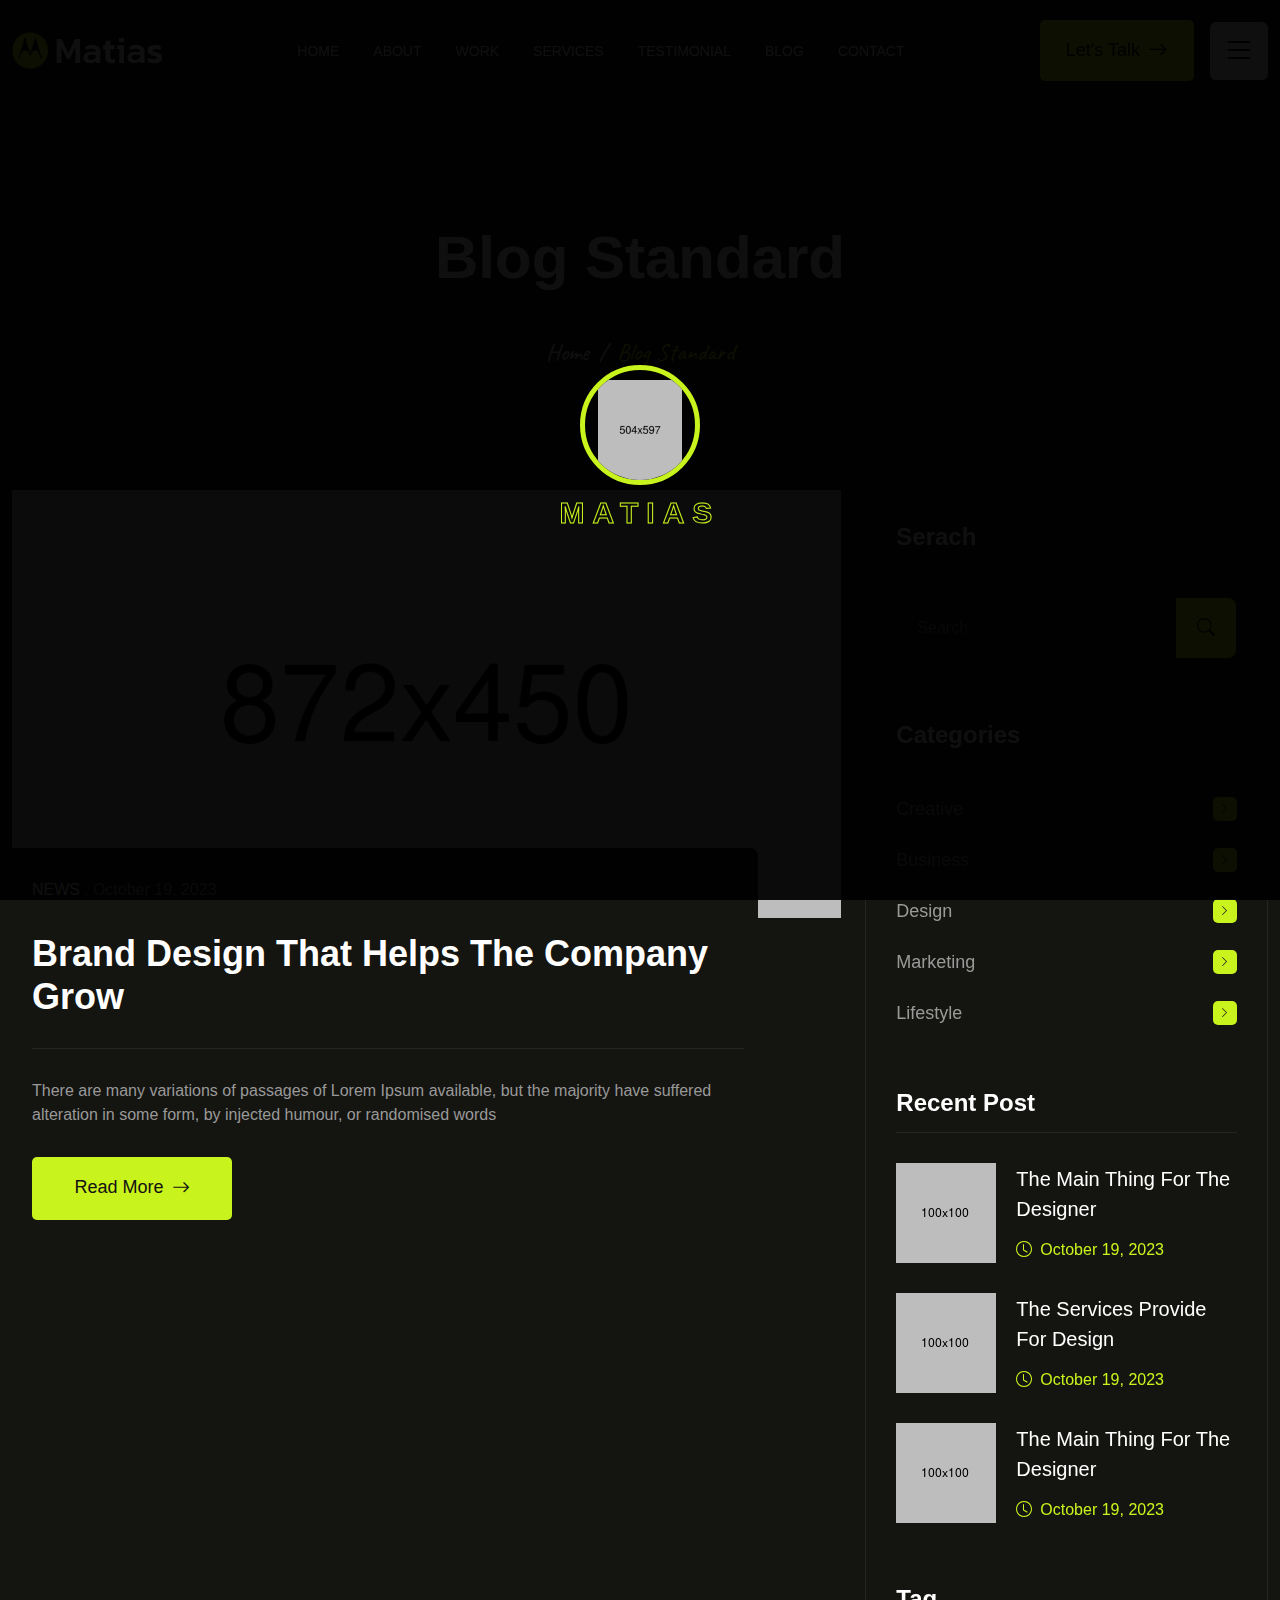
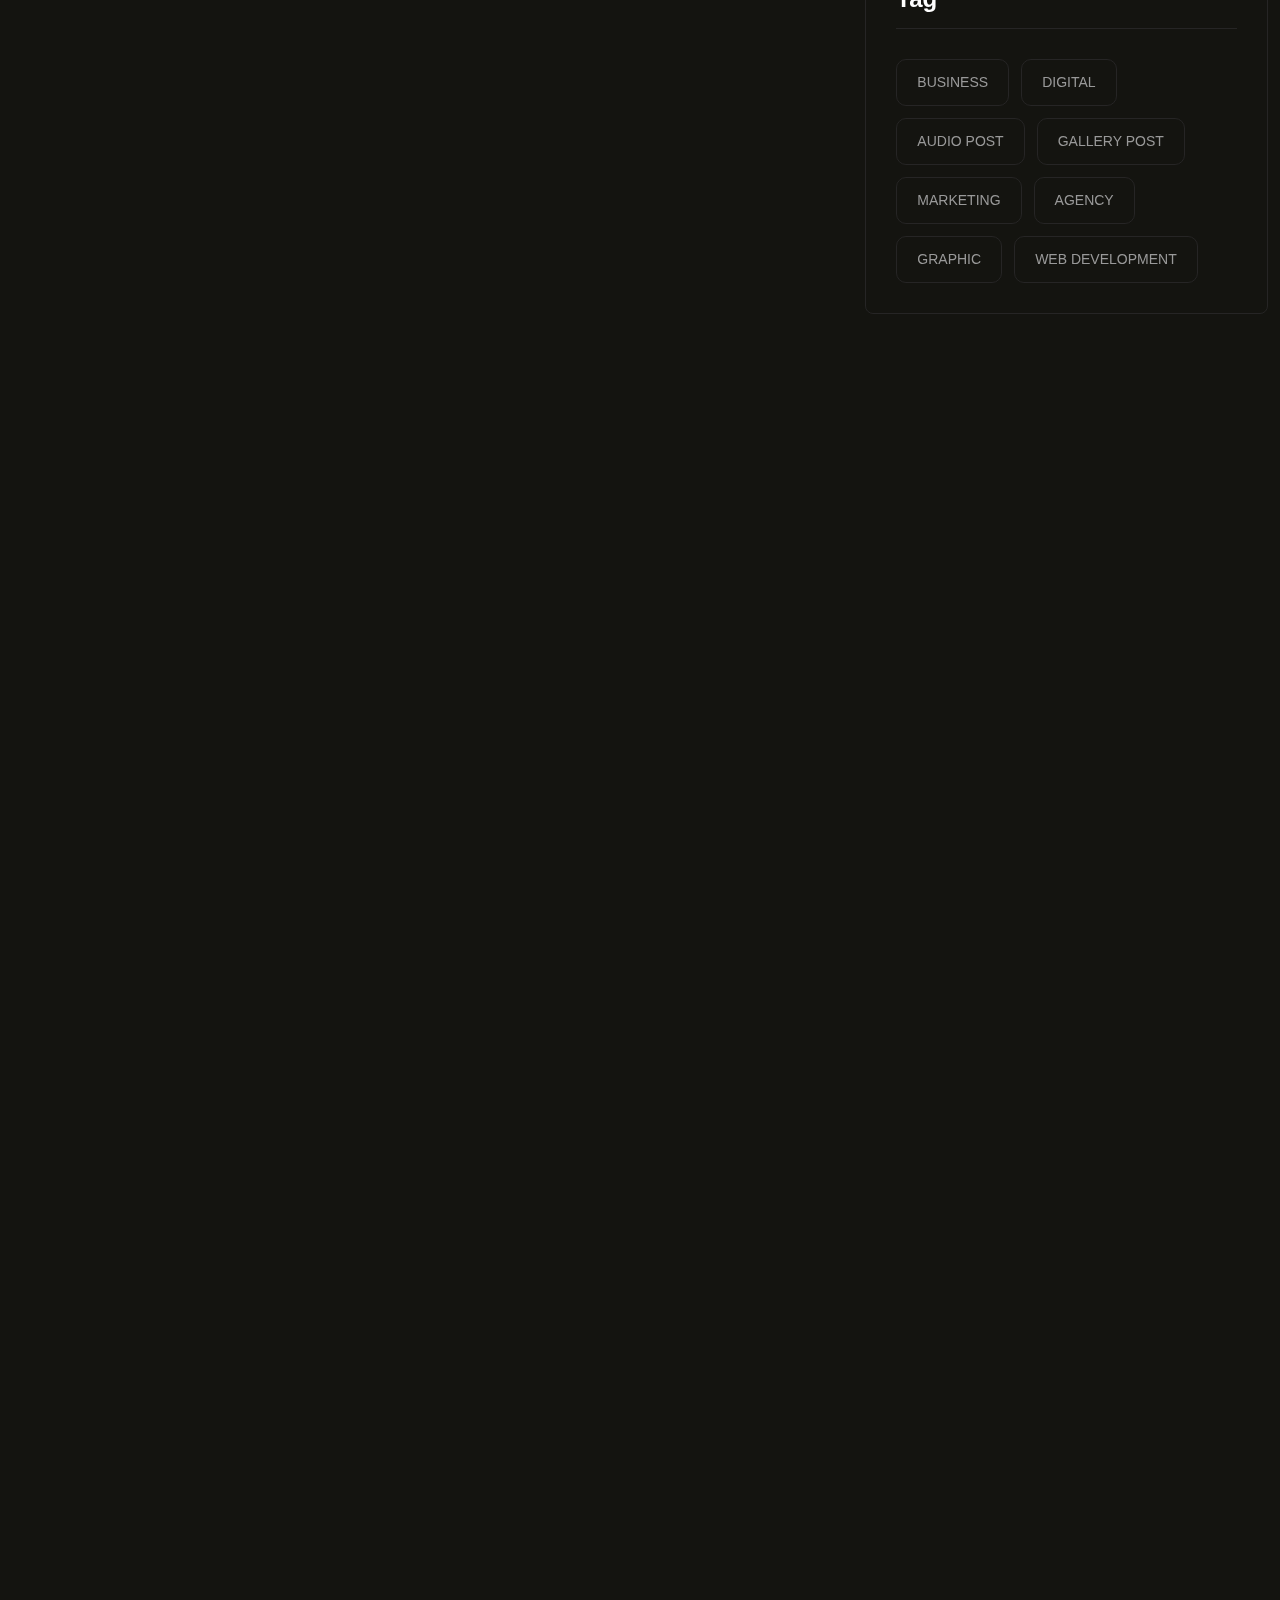
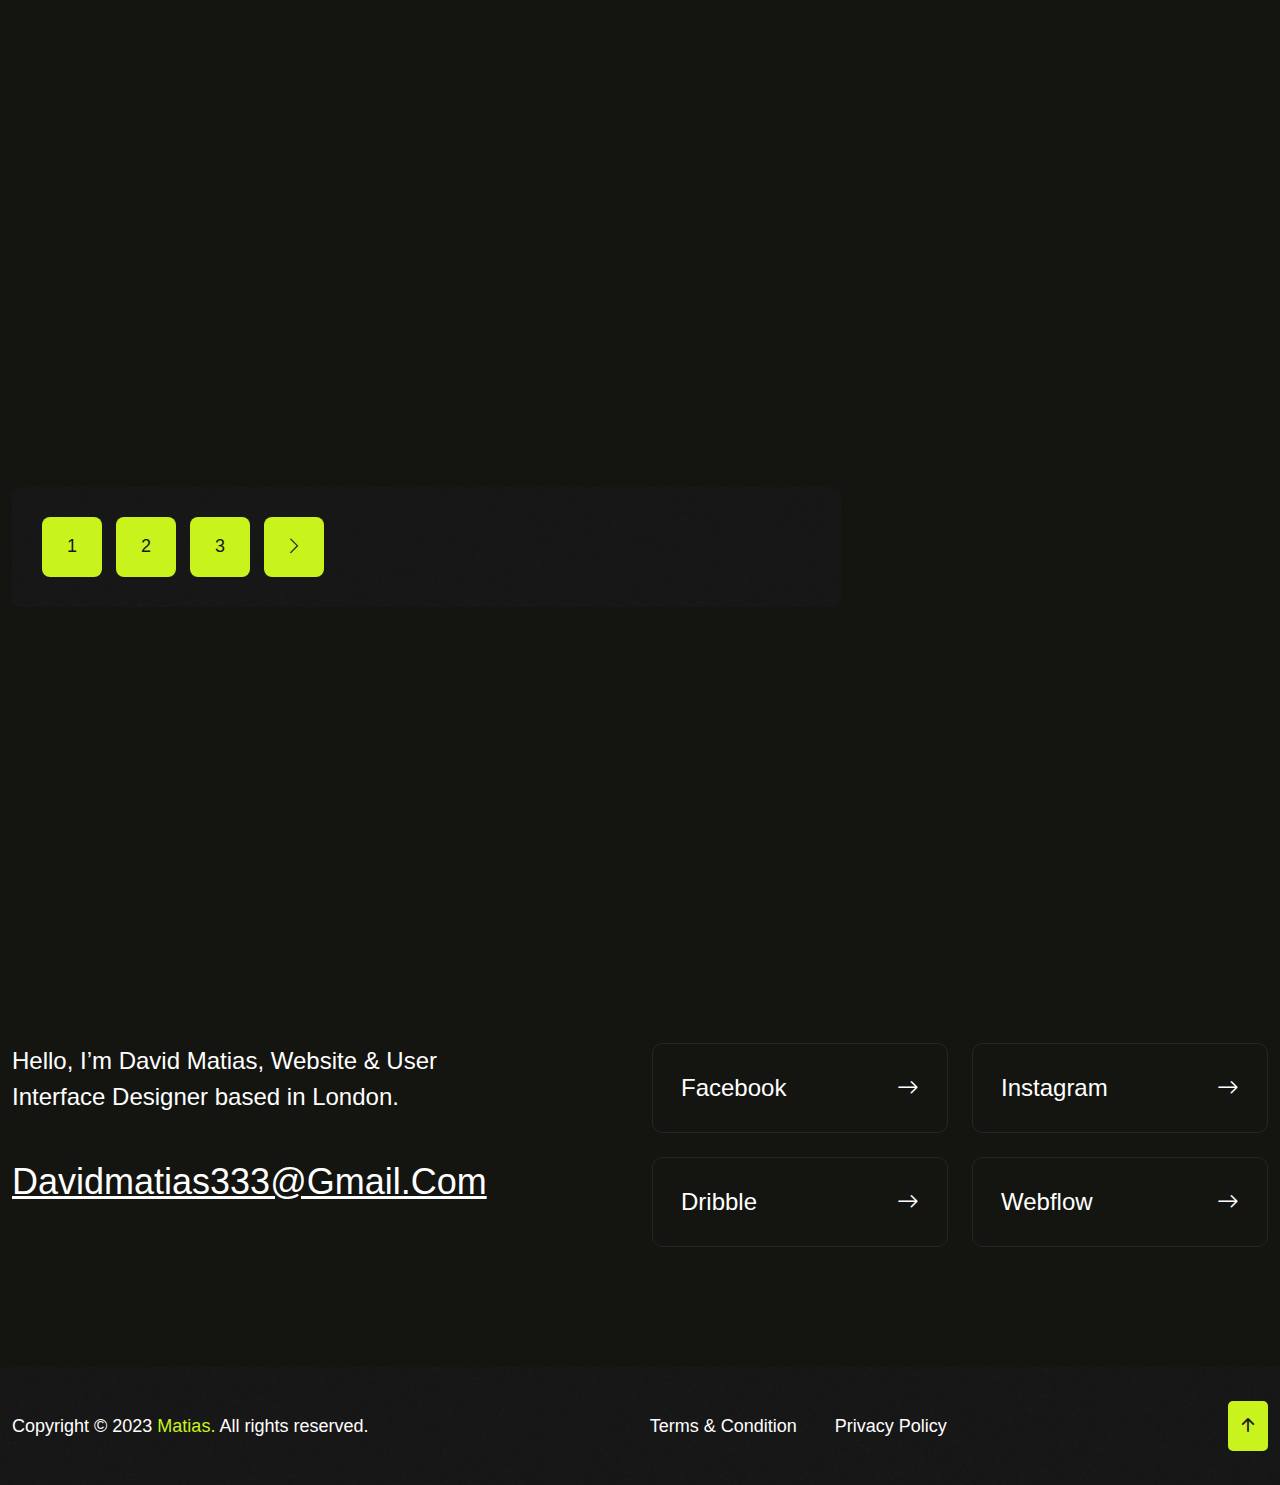
==== blog.html @ a2bfdb63 "2" ====
<!DOCTYPE html>
<html lang="en">
<head>
   <!--<< Required meta tags >>-->
   <meta charset="UTF-8">
   <meta http-equiv="X-UA-Compatible" content="IE=edge">
   <meta name="viewport" content="width=device-width, initial-scale=1.0">
   <!--<< Title >>-->
   <title>Matias - Personal Portfolio Template</title>
   <!--<< Favcion >>-->
   <link rel="shortcut icon" href="assets/img/logo/favicon.png">
   <!--<< Bootstrap min.css >>-->
   <link rel="stylesheet" href="assets/css/bootstrap.min.css">
   <!--<< Aos animation css >>-->
   <link rel="stylesheet" href="assets/css/aos.css">
   <!--<< Main.css >>-->
   <link rel="stylesheet" href="assets/css/main.css">
</head>
<body>

<!--<< Preloader >>-->
<div class="preloader__matias">
   <div class="box text-center">
      <div class="matias mb-10">
         <img src="assets/img/banner/banner-man.png" alt="img">
      </div>
      <span class="fz-30 mati fw-600 text-uppercase">
         Matias
      </span>
   </div>
</div>
<!--<< Preloader >>--> 





<!--<< banner >>-->
<section class="breadcrumnd__section">
   <!--<< Header v-1 >>-->
   <header class="header-section">
      <div class="container">
         <div class="header-wrapper">
            <div class="main__logo">
               <a href="index.html" class="logo">
                  <img src="assets/img/logo/logo.png" alt="logo">
               </a>
            </div>
                        <ul class="main-menu">
               <li>
                  <a href="index.html">
                     Home
                  </a>
               </li>
               <li>
                  <a href="index.html#about">
                     About
                  </a>
               </li>
               <li>
                  <a href="index.html#prot">
                     Work
                  </a>
               </li>
               <li>
                  <a href="index.html#services">
                     Services
                  </a>
                  <ul class="sub-menu">
                     <li>
                        <a href="service.html">
                           Service
                        </a>
                     </li>
                     <li>
                        <a href="service-details.html">
                           Service Details
                        </a>
                     </li>
                  </ul>
               </li>
               <li>
                  <a href="index.html#testi">
                     Testimonial
                  </a>
               </li>
               <li>
                  <a href="javascript:void(0)">
                     Blog 
                  </a>
                  <ul class="sub-menu">
                     <li class="subtwohober">
                        <a href="blog.html">Blog</a>
                     </li>
                     <li><a href="blog-details.html">Blog Details</a></li>
                  </ul>
               </li>
               <li>
                  <a href="contact.html">
                     Contact
                  </a>
               </li>
            </ul>
            <div class="menu__components d-flex align-items-center">
               <a href="contact.html" class="d-flex fw-500 cmn--btn align-items-center gap-2">
                  <span class="get__text">
                     Let's Talk
                  </span>
                  <span>
                     <i class="bi bi-arrow-right fz-20"></i>                       
                  </span>
               </a>
               <div class="header-bar d-lg-none">
                  <span></span>
                  <span></span>
                  <span></span>
               </div>
               <div class="remove__click">
                  <i class="bi bi-list"></i>
               </div>
            </div>
         </div>
      </div>
   </header>
   <!--<< Header v-1 >>-->
   <div class="container pt-120 pb-120">
      <div class="row g-4 justify-content-center">
         <div class="col-lg-8">
            <div class="breadcrumnd__wrap text-center">
               <h1>
                  Blog Standard
               </h1>
               <ul class="breakcrumnd__cont justify-content-center">
                  <li>
                     <a href="index-2.html">
                        Home 
                     </a>
                  </li>
                  <li class="white">
                     /  
                  </li>
                  <li class="base">
                     Blog Standard
                  </li>
               </ul>
            </div>
         </div>
      </div>
   </div>
</section>
<!--<< banner >>-->

<!--<< blog >>-->
<section class="blog__bsection pb-120">
   <div class="container">
      <div class="row g-4">
         <div class="col-lg-8">
            <div class="blog__bleft__wrapper">
               <div class="blog__bitem mb__cus50" data-aos="fade-up" data-aos-duration="1000">
                  <a href="blog-details.html" class="thumb">
                     <img src="assets/img/blog/bblog1.png" alt="img">
                  </a>
                  <div class="content">
                     <span class="bdate d-flex align-items-center gap-1 ptext fz-16">
                        <span class="text-uppercase text-white">
                           NEWS
                        </span>
                        .  October 19, 2023
                     </span>
                    <h3>
                        <a href="blog-details.html">
                           Brand design that helps the company grow
                        </a>
                     </h3>
                     <p class="fz-16 ptext">
                        There are many variations of passages of Lorem Ipsum available, but the majority have suffered alteration in some form, by injected humour, or randomised words 
                     </p>
                     <a href="blog-details.html" class="d-flex justify-content-center fw-500 cmn--btn align-items-center gap-2">
                        <span class="get__text">
                           Read More
                        </span>
                        <span>
                           <i class="bi bi-arrow-right"></i>             
                        </span>
                     </a>
                  </div>
               </div>
               <div class="blog__bitem mb__cus50" data-aos="fade-up" data-aos-duration="1000">
                  <a href="blog-details.html" class="thumb">
                     <img src="assets/img/blog/bblog2.png" alt="img">
                  </a>
                  <div class="content">
                     <span class="bdate d-flex align-items-center gap-1 ptext fz-16">
                        <span class="text-uppercase text-white">
                           NEWS
                        </span>
                        .  October 19, 2023
                     </span>
                     <h3>
                        <a href="blog-details.html">
                           Fresh design ideas & inspiration for 2023
                        </a>
                     </h3>
                     <p class="fz-16 ptext">
                        There are many variations of passages of Lorem Ipsum available, but the majority have suffered alteration in some form, by injected humour, or randomised words 
                     </p>
                     <a href="blog-details.html" class="d-flex justify-content-center fw-500 cmn--btn align-items-center gap-2">
                        <span class="get__text">
                           Read More
                        </span>
                        <span>
                           <i class="bi bi-arrow-right"></i>             
                        </span>
                     </a>
                  </div>
               </div>
               <div class="blog__bitem mb__cus50" data-aos="fade-up" data-aos-duration="1000">
                  <a href="blog-details.html" class="thumb">
                     <img src="assets/img/blog/bblog3.png" alt="img">
                  </a>
                  <div class="content">
                     <span class="bdate d-flex align-items-center gap-1 ptext fz-16">
                        <span class="text-uppercase text-white">
                           NEWS
                        </span>
                        .  October 19, 2023
                     </span>
                    <h3>
                        <a href="blog-details.html">
                           Features of creating a company identity
                        </a>
                     </h3>
                     <p class="fz-16 ptext">
                        There are many variations of passages of Lorem Ipsum available, but the majority have suffered alteration in some form, by injected humour, or randomised words 
                     </p>
                     <a href="blog-details.html" class="d-flex justify-content-center fw-500 cmn--btn align-items-center gap-2">
                        <span class="get__text">
                           Read More
                        </span>
                        <span>
                           <i class="bi bi-arrow-right"></i>             
                        </span>
                     </a>
                  </div>
               </div>
               <div class="blog__bitem mb__cus50" data-aos="fade-up" data-aos-duration="1000">
                  <a href="blog-details.html" class="thumb">
                     <img src="assets/img/blog/bblog4.png" alt="img">
                  </a>
                  <div class="content">
                     <span class="bdate d-flex align-items-center gap-1 ptext fz-16">
                        <span class="text-uppercase text-white">
                           NEWS
                        </span>
                        .  October 19, 2023
                     </span>
                    <h3>
                        <a href="blog-details.html">
                           Brand design that helps the company grow
                        </a>
                     </h3>
                     <p class="fz-16 ptext">
                        There are many variations of passages of Lorem Ipsum available, but the majority have suffered alteration in some form, by injected humour, or randomised words 
                     </p>
                     <a href="blog-details.html" class="d-flex justify-content-center fw-500 cmn--btn align-items-center gap-2">
                        <span class="get__text">
                           Read More
                        </span>
                        <span>
                           <i class="bi bi-arrow-right"></i>             
                        </span>
                     </a>
                  </div>
               </div>
               <div class="pagination__box cmn__bg">
                  <ul class="pagi">
                     <li>
                        <a href="#0">
                           1
                        </a>
                     </li>
                     <li>
                        <a href="#0">
                           2
                        </a>
                     </li>
                     <li>
                        <a href="#0">
                           3
                        </a>
                     </li>
                     <li>
                        <a href="#0">
                           <i class="bi bi-chevron-right"></i>
                        </a>
                     </li>
                  </ul>
               </div>
            </div>
         </div>
         <div class="col-lg-4">
           <div class="blog__bright__bar">
               <div class="scope__item mb__cus60">
                  <h4 class="scope__title">
                     Serach
                  </h4>
                  <form action="#0" class="d-flex align-content-center justify-content-between">
                     <input type="text" placeholder="Search">
                     <button type="submit">
                        <i class="bi bi-search"></i>
                     </button>
                  </form>
               </div>
               <div class="scope__item mb__cus60 position-relative">
                  <h4 class="scope__title">
                     Categories
                  </h4>
                  <ul class="category">
                     <li>
                        <a href="#0" class="d-flex align-items-center justify-content-between">
                           <span class="fz-18 ptext">
                              Creative
                           </span>
                           <span class="arrow">
                              <i class="bi bi-chevron-right"></i>
                           </span>
                        </a>
                     </li>
                     <li>
                        <a href="#0" class="d-flex align-items-center justify-content-between">
                           <span class="fz-18 ptext">
                              Business
                           </span>
                           <span class="arrow">
                              <i class="bi bi-chevron-right"></i>
                           </span>
                        </a>
                     </li>
                     <li>
                        <a href="#0" class="d-flex align-items-center justify-content-between">
                           <span class="fz-18 ptext">
                              Design
                           </span>
                           <span class="arrow">
                              <i class="bi bi-chevron-right"></i>
                           </span>
                        </a>
                     </li>
                     <li>
                        <a href="#0" class="d-flex align-items-center justify-content-between">
                           <span class="fz-18 ptext">
                              Marketing
                           </span>
                           <span class="arrow">
                              <i class="bi bi-chevron-right"></i>
                           </span>
                        </a>
                     </li>
                     <li>
                        <a href="#0" class="d-flex align-items-center justify-content-between">
                           <span class="fz-18 ptext">
                              Lifestyle
                           </span>
                           <span class="arrow">
                              <i class="bi bi-chevron-right"></i>
                           </span>
                        </a>
                     </li>
                  </ul>
               </div>
               <div class="scope__item mb__cus60">
                  <h4 class="scope__title">
                     Recent Post
                  </h4>
                  <ul class="recent__post">
                     <li>
                        <a href="blog-details.html" class="recent__innter">
                           <img src="assets/img/blog/bsmall1.png" alt="img">
                           <div class="cont__box">
                              <span class="retitle">
                                 The Main Thing For The 
                                 Designer 
                              </span>
                              <span class="base fz-16 d-flex align-items-center gap-2">
                                 <i class="bi bi-clock"></i>
                                 October 19, 2023
                              </span>
                           </div>
                        </a>
                     </li>
                     <li>
                        <a href="blog-details.html" class="recent__innter">
                           <img src="assets/img/blog/bsmall2.png" alt="img">
                           <div class="cont__box">
                              <span class="retitle">
                                 The services provide for 
                                 design 
                              </span>
                              <span class="base fz-16 d-flex align-items-center gap-2">
                                 <i class="bi bi-clock"></i>
                                 October 19, 2023
                              </span>
                           </div>
                        </a>
                     </li>
                     <li>
                        <a href="blog-details.html" class="recent__innter">
                           <img src="assets/img/blog/bsmall3.png" alt="img">
                           <div class="cont__box">
                              <span class="retitle">
                                 The Main Thing For The 
                                 Designer 
                              </span>
                              <span class="base fz-16 d-flex align-items-center gap-2">
                                 <i class="bi bi-clock"></i>
                                 October 19, 2023
                              </span>
                           </div>
                        </a>
                     </li>
                  </ul>
               </div>
               <div class="scope__item">
                  <h4 class="scope__title">
                     Tag
                  </h4>
                  <ul class="tags">
                     <li>
                        <a href="#0">
                           Business
                        </a>
                     </li>
                     <li>
                        <a href="#0">
                           Digital
                        </a>
                     </li>
                     <li>
                        <a href="#0">
                           Audio Post
                        </a>
                     </li>
                     <li>
                        <a href="#0">
                           Gallery Post
                        </a>
                     </li>
                     <li>
                        <a href="#0">
                           Marketing
                        </a>
                     </li>
                     <li>
                        <a href="#0">
                           Agency
                        </a>
                     </li>
                     <li>
                        <a href="#0">
                           Graphic
                        </a>
                     </li>
                     <li>
                        <a href="#0">
                           Web Development
                        </a>
                     </li>
                  </ul>
               </div>
           </div>
         </div>
      </div>
   </div>
</section>
<!--<< blog >>-->

<!--<< Footer >>-->
<footer class="footer__section">
   <div class="container">
      <div class="footer__top pt-120 pb-120">
         <div class="fl" data-aos="fade-up" data-aos-duration="1000">
            Get In Touch
         </div>
         <div class="row g-4">
            <div class="col-lg-6">
               <div class="get__content">
                  <p>
                     Hello, I’m David Matias, Website & User Interface 
                     Designer based in London.
                  </p>
                  <a href="#0">davidmatias333@gmail.com</a>
               </div>
            </div>
            <div class="col-lg-6">
               <div class="get__rightcontetn">
                  <div class="row g-4">
                     <div class="col-lg-6 col-md-6 col-sm-6">
                        <a href="#0" class="social__footer">
                           Facebook
                           <i class="bi bi-arrow-right"></i>
                        </a>
                     </div>
                     <div class="col-lg-6 col-md-6 col-sm-6">
                        <a href="#0" class="social__footer">
                           Instagram
                           <i class="bi bi-arrow-right"></i>
                        </a>
                     </div>
                     <div class="col-lg-6 col-md-6 col-sm-6">
                        <a href="#0" class="social__footer">
                           Dribble
                           <i class="bi bi-arrow-right"></i>
                        </a>
                     </div>
                     <div class="col-lg-6 col-md-6 col-sm-6">
                        <a href="#0" class="social__footer">
                           Webflow
                           <i class="bi bi-arrow-right"></i>
                        </a>
                     </div>
                  </div>
               </div>
            </div>
         </div>
      </div>
   </div>
   <div class="footer__bottom cmn__bg">
      <div class="container">
         <div class="copyright">
            <p class="white"> Copyright © 2023 <a href="index-2.html" class="base">Matias.</a> All rights reserved.</p>
            <ul class="terms">
               <li>
                  <a href="#0">
                     Terms & Condition
                  </a>
               </li>
               <li>
                  <a href="#0">
                     Privacy Policy
                  </a>
               </li>
            </ul>
            <a href="#about" class="toparrow">
               <i class="bi bi-arrow-up-short"></i>
            </a>
         </div>
      </div>
   </div>
</footer>
<!--<< Footer >>-->

<!--<<  sub side bar custom >>-->
<div class="subside__barmenu sub__contact">
   <div class="remove__click d-flex justify-content-center align-items-center">
      <i class="bi bi-x-lg"></i>
   </div>
   <div class="sub__contact__wrapper d-grid">
      <a href="index-2.html" class="side-logo">
         <img src="assets/img/logo/logo.png" alt="img">
      </a>
      <p>
         Neque porro quisquam est, qui dolorem ipsum quia dolor sit consectetur, aliquam quaerats voluptatem. Ut enim ad minima veniam, exercitationem laboriosam, nisi ut aliquid ex ea autem velit esse quam nihil
      </p>
      <div class="sub__contact-left d-grid">
         <div class="sub__contac-item">
            <div class="content">
               <span class="address d-block">
                  address
               </span>
               <span class="textp">
                  Victoria Street London,
               </span>
            </div>
         </div>
         <div class="sub__contac-item">
            <div class="content">
               <span class="address d-block">
                  email
               </span>
               <a href="javascript:void(0)" class="textp">
                  matias999@.com
               </a>
            </div>
         </div>
         <div class="sub__contac-item">
            <div class="content">
               <span class="address d-block">
                  call now
               </span>
               <a href="jasacript:void(0)" class="textp">
                  +98 4758 2154 021
               </a>
            </div>
         </div>
      </div>
      <div class="sub__contact-right mb-80 position-relative">
         <ul class="social d-flex gap-3">
            <li>
               <a href="javascript:void(0)">
                  <i class="bi bi-facebook"></i>
               </a>
            </li>
            <li>
               <a href="javascript:void(0)">
                  <i class="bi bi-twitter"></i>
               </a>
            </li>
            <li>
               <a href="javascript:void(0)">
                  <i class="bi bi-linkedin"></i>
               </a>
            </li>
            <li>
               <a href="javascript:void(0)">
                  <i class="bi bi-youtube"></i>
               </a>
            </li>
         </ul>
      </div>
      <a href="blog-details.html" class="d-flex justify-content-center fw-500 cmn--btn align-items-center gap-2">
         <span>
            <i class="bi bi-chevron-right"></i>             
         </span>
         <span class="get__text">
            Let's Talk
         </span>
      </a>
   </div>
</div>
<!--<<  sub side bar custom >>-->

   <!--<< Scroll To Top >>-->
   <div class="progress-wrap">
      <svg
         class="progress-circle svg-content"
         width="100%"
         height="100%"
         viewBox="-1 -1 102 102"
      >
         <path fill="#c9f31d" d="M50,1 a49,49 0 0,1 0,98 a49,49 0 0,1 0,-98"/>
      </svg>
      <i class="bi bi-arrow-90deg-up title topping"></i>
   </div>
   <!--<< Scroll To Top >>-->

   <!--<< Jquery Latest >>-->
   <script src="assets/js/jquery-3.7.0.min.js"></script>
   <!--<< Viewport Js >>-->
   <script src="assets/js/viewport.jquery.js"></script>
   <!--<< Bootstrap Js >>-->
   <script src="assets/js/bootstrap.min.js"></script>
   <!--<< Aos animation Js >>-->
   <script src="assets/js/aos.js"></script>
   <!--<< Nice Select Js >>-->
   <script src="assets/js/jquery.nice-select.min.js"></script>
   <!--<< Swiper Slide Js >>-->
   <script src="assets/js/swiper-bundle.min.js"></script>
   <!--<< Swiper Bundle Js >>-->
   <script src="assets/js/jquery.magnific-popup.min.js"></script>
   <!--<< magnific popup Js >>-->
   <script src="assets/js/odometer.min.js"></script>
   <!--<< Odometer js Js >>-->
   <script src="assets/js/wow.min.js"></script>
   <!--<< Wow Animation js >>-->
   <script src="assets/js/main.js"></script>
   <!--<< Main.js >>-->
</body>
</html>
---- assets/css/main.css ----
@import url("https://fonts.googleapis.com/css2?family=Caveat:wght@500;600;700&amp;family=Kanit:wght@400;500;600;700&amp;display=swap"); /*============================================ 
	# Template Name: matias
	# Version: 1.0
	# Date: 29/10/2023
	# Author: matias
	# Author URI: https://themeforest.net/user/theme_ocean
	# Description: Matias - Personal Portfolio Templates
============================================*/
/*======== Scss Compiles =========
# mixin
# variables
# Typography
# button 
# animation
# banner
# blog
# header
# section
# footer
============================================*/
/*CSS Table Of Content Ends Here*/
@import "animate.css";
@import "magnific-popup.css";
@import "swiper-bundle.min.css";
@import "bootstrap-icons.min.css";
@import "nice-select.css";
@import "odometer.css";
:root {
  --body: #141410;
  --white: #ffffff;
  --title: #181818;
  --mtitle: #000D27;
  --pra: #999999;
  --subtitle: #121212;
  --base: #c9f31d;
  --hover: #c2ec1d9e;
  --bg1: #E9F0FF;
  --ftext: #818181;
  --footer: #181818;
  --cusborder: rgb(38, 37, 37);
  --border1: #414141;
  --ratting: #ffa311;
  --bgsection: #000D27;
  --success: #3FCA90;
  --danger: #ED5050;
  --boxes1: rgba(26, 77, 190, 0.05);
  --cborder: #D9D9D9;
}

body {
  color: var(--white);
  padding: 0;
  margin: 0;
  overflow-x: hidden;
  background-color: var(--body);
  font-family: "Kanit", sans-serif;
}

h2,
h3,
h4,
h5,
h6 {
  color: var(--white);
  text-transform: capitalize;
  font-family: "Kanit", sans-serif;
}

h1 {
  font-size: 48px;
  font-weight: 600;
  line-height: 120%;
  font-family: "Kanit", sans-serif;
}

h2 {
  font-size: 40px;
  line-height: 120%;
  font-weight: 600;
  font-family: "Kanit", sans-serif;
}
@media (max-width: 575px) {
  h2 {
    font-size: 29px;
  }
}

h3 {
  font-size: 32px;
  line-height: 120%;
  font-weight: 600;
  font-family: "Kanit", sans-serif;
}
@media (max-width: 575px) {
  h3 {
    font-size: 26px;
  }
}

h4 {
  font-size: 24px;
  line-height: 130%;
  font-weight: 600;
  font-family: "Kanit", sans-serif;
}

h5 {
  font-size: 20px;
  line-height: 130%;
  font-weight: 600;
  font-family: "Kanit", sans-serif;
}

h6 {
  font-size: 16px;
  font-family: "Kanit", sans-serif;
}

ul {
  padding: 0;
  margin: 0;
  list-style: none;
}

a {
  text-decoration: none;
  text-transform: capitalize;
  margin: 0;
  color: var(--title);
  font-family: "Kanit", sans-serif;
  transition: all 0.3s;
}

span {
  font-family: "Kanit", sans-serif;
}

a:hover {
  text-decoration: none;
  color: var(--title);
}

input:focus {
  color: var(--white);
  outline: none;
}

input {
  color: var(--white);
}

p {
  font-size: 18px;
  line-height: 1.5;
  margin-bottom: 0;
  color: var(--pra);
}

.progress-wrap.active-progress {
  opacity: 1;
  visibility: visible;
  transform: translateY(0);
}

.progress-wrap {
  position: fixed;
  right: 30px;
  bottom: 30px;
  height: 50px;
  width: 50px;
  cursor: pointer;
  display: block;
  border-radius: 50px;
  background-color: #fff;
  box-shadow: inset 0 0 0 2px #a1abb6;
  z-index: 10000;
  opacity: 0;
  visibility: hidden;
  transform: translateY(15px);
  transition: all 200ms linear;
  z-index: 9999;
  display: none;
}

.progress-wrap svg.progress-circle path {
  stroke: #000;
  stroke-width: 4;
  box-sizing: content-box;
  transition: all 200ms linear;
}

.topping {
  position: absolute;
  top: 50%;
  left: 50%;
  z-index: 9999;
  transform: translate(-50%, -50%);
}

.video__btn {
  width: 116px;
  height: 116px;
  border-radius: 50%;
  background: var(--white);
  display: flex;
  align-items: center;
  justify-content: center;
}
.video__btn i {
  font-size: 42px;
}

.video__80 {
  width: 80px;
  height: 80px;
  display: flex;
  align-items: center;
  justify-content: center;
  border-radius: 50%;
  border: 1px solid var(--white);
}
.video__80 i {
  font-size: 42px;
  color: var(--white);
}
@media (max-width: 1399px) {
  .video__80 {
    width: 60px;
    height: 60px;
  }
  .video__80 i {
    font-size: 32px;
  }
}

.fz-14 {
  font-size: 14px;
}

.fz-16 {
  font-size: 16px;
}
@media (max-width: 767px) {
  .fz-16 {
    font-size: 14px;
  }
}

.fz-18 {
  font-size: 18px;
}
@media (max-width: 767px) {
  .fz-18 {
    font-size: 16px;
  }
}

.fz-20 {
  font-size: 20px;
}
@media (max-width: 767px) {
  .fz-20 {
    font-size: 18px;
  }
}

.fz-24 {
  font-size: 24px;
}
@media (max-width: 767px) {
  .fz-24 {
    font-size: 20px;
  }
}

.fz-26 {
  font-size: 26px;
}
@media (max-width: 767px) {
  .fz-26 {
    font-size: 22px;
  }
}

.fz-30 {
  font-size: 30px;
}
@media (max-width: 767px) {
  .fz-30 {
    font-size: 26px;
  }
}

.fz-32 {
  font-size: 32px;
}
@media (max-width: 767px) {
  .fz-32 {
    font-size: 28px;
  }
}

.fz-38 {
  font-size: 38px;
}

.ifz32 {
  font-size: 32px;
}

.fw-400 {
  font-weight: 400 !important;
}

.fw-500 {
  font-weight: 500;
}

.fw-600 {
  font-weight: 600;
}

.fw-700 {
  font-weight: 700;
}

.d1 {
  font-size: 80px;
  line-height: 150%;
  font-weight: 600;
  display: block;
}

.d2 {
  font-size: 72px;
  line-height: 150%;
  font-weight: 600;
  display: block;
}

.d3 {
  font-size: 64px;
  line-height: 150%;
  font-weight: 600;
  display: block;
}

.d4 {
  font-size: 56px;
  line-height: 150%;
  font-weight: 600;
  display: block;
}

.pfz-24 {
  font-size: 24px;
  line-height: 150%;
}

.pfz-20 {
  font-size: 20px;
  line-height: 150%;
}

.pfz-18 {
  font-size: 18px;
  line-height: 150%;
}

.pfz-16 {
  font-size: 16px;
  line-height: 150%;
}

.pfz-14 {
  font-size: 14px;
  line-height: 150%;
}

.pfz-12 {
  font-size: 12px;
  line-height: 150%;
}

.p-24 {
  padding: 24px;
}
@media (max-width: 991px) {
  .p-24 {
    padding: 20px;
  }
}
@media (max-width: 575px) {
  .p-24 {
    padding: 15px;
  }
}

.pt-130 {
  padding-top: 130px;
}
@media (max-width: 1199px) {
  .pt-130 {
    padding-top: 100px;
  }
}
@media (max-width: 991px) {
  .pt-130 {
    padding-top: 80px;
  }
}

.pb-130 {
  padding-bottom: 130px;
}
@media (max-width: 1199px) {
  .pb-130 {
    padding-bottom: 100px;
  }
}
@media (max-width: 991px) {
  .pb-130 {
    padding-bottom: 80px;
  }
}

.pt-120 {
  padding-top: 120px;
}
@media (max-width: 1199px) {
  .pt-120 {
    padding-top: 100px;
  }
}
@media (max-width: 991px) {
  .pt-120 {
    padding-top: 80px;
  }
}

.pb-120 {
  padding-bottom: 120px;
}
@media (max-width: 1199px) {
  .pb-120 {
    padding-bottom: 100px;
  }
}
@media (max-width: 991px) {
  .pb-120 {
    padding-bottom: 80px;
  }
}

.pt-110 {
  padding-top: 110px;
}
@media (max-width: 1199px) {
  .pt-110 {
    padding-top: 100px;
  }
}
@media (max-width: 991px) {
  .pt-110 {
    padding-top: 80px;
  }
}

.pb-110 {
  padding-bottom: 110px;
}
@media (max-width: 1199px) {
  .pb-110 {
    padding-bottom: 100px;
  }
}
@media (max-width: 991px) {
  .pb-110 {
    padding-bottom: 80px;
  }
}

.pt-90 {
  padding-top: 90px;
}
@media (max-width: 991px) {
  .pt-90 {
    padding-top: 80px;
  }
}

.pb-90 {
  padding-bottom: 90px;
}
@media (max-width: 991px) {
  .pb-90 {
    padding-bottom: 80px;
  }
}

.pt-80 {
  padding-top: 80px;
}
@media (max-width: 991px) {
  .pt-80 {
    padding-top: 60px;
  }
}

.pb-80 {
  padding-bottom: 80px;
}
@media (max-width: 991px) {
  .pb-80 {
    padding-bottom: 60px;
  }
}

.pt-60 {
  padding-top: 60px;
}
@media (max-width: 991px) {
  .pt-60 {
    padding-top: 50px;
  }
}

.pb-60 {
  padding-bottom: 60px;
}
@media (max-width: 991px) {
  .pb-60 {
    padding-bottom: 50px;
  }
}

.pt-40 {
  padding-top: 40px;
}
@media (max-width: 991px) {
  .pt-40 {
    padding-top: 30px;
  }
}

.pb-40 {
  padding-bottom: 40px;
}
@media (max-width: 991px) {
  .pb-40 {
    padding-bottom: 30px;
  }
}

.pb-30 {
  padding-bottom: 30px;
}
@media (max-width: 991px) {
  .pb-30 {
    padding-bottom: 20px;
  }
}

.pt-30 {
  padding-top: 30px;
}
@media (max-width: 991px) {
  .pt-30 {
    padding-top: 20px;
  }
}

.pb-24 {
  padding-bottom: 24px;
}
@media (max-width: 991px) {
  .pb-24 {
    padding-bottom: 15px;
  }
}

.pt-24 {
  padding-top: 24px;
}
@media (max-width: 991px) {
  .pt-24 {
    padding-top: 15px;
  }
}

.pb-20 {
  padding-bottom: 20px;
}
@media (max-width: 991px) {
  .pb-20 {
    padding-bottom: 15px;
  }
}

.pt-20 {
  padding-top: 20px;
}
@media (max-width: 991px) {
  .pt-20 {
    padding-top: 15px;
  }
}

.pb-16 {
  padding-bottom: 16px;
}
@media (max-width: 991px) {
  .pb-16 {
    padding-bottom: 10px;
  }
}

.pt-16 {
  padding-top: 16px;
}
@media (max-width: 991px) {
  .pt-16 {
    padding-top: 10px;
  }
}

.pb-15 {
  padding-bottom: 15px;
}
@media (max-width: 991px) {
  .pb-15 {
    margin-bottom: 10px;
  }
}

.pt-15 {
  padding-top: 15px;
}
@media (max-width: 991px) {
  .pt-15 {
    margin-top: 10px;
  }
}

.pb-10 {
  padding-bottom: 10px;
}

.pt-10 {
  padding-top: 10px;
}

.pb5 {
  padding-bottom: 5px;
}

.pt5 {
  padding-top: 5px;
}

.p-8 {
  padding: 8px;
}

.mt-120 {
  margin-top: 120px;
}
@media (max-width: 1199px) {
  .mt-120 {
    margin-top: 100px;
  }
}
@media (max-width: 991px) {
  .mt-120 {
    margin-top: 80px;
  }
}

.mb-120 {
  margin-bottom: 120px;
}
@media (max-width: 1199px) {
  .mb-120 {
    margin-bottom: 100px;
  }
}
@media (max-width: 991px) {
  .mb-120 {
    margin-bottom: 80px;
  }
}

.mt-100 {
  margin-top: 100px;
}
@media (max-width: 1199px) {
  .mt-100 {
    margin-top: 90px;
  }
}
@media (max-width: 991px) {
  .mt-100 {
    margin-top: 80px;
  }
}

.mb-100 {
  margin-bottom: 100px;
}
@media (max-width: 1199px) {
  .mb-100 {
    margin-bottom: 90px;
  }
}
@media (max-width: 991px) {
  .mb-100 {
    margin-bottom: 80px;
  }
}

.mt-80 {
  margin-top: 80px;
}
@media (max-width: 991px) {
  .mt-80 {
    margin-top: 60px;
  }
}

.mb-80 {
  margin-bottom: 80px;
}
@media (max-width: 991px) {
  .mb-80 {
    margin-bottom: 60px;
  }
}

.mt-60 {
  padding-top: 60px;
}
@media (max-width: 991px) {
  .mt-60 {
    margin-top: 50px;
  }
}

.mb-60 {
  margin-bottom: 60px;
}
@media (max-width: 991px) {
  .mb-60 {
    margin-bottom: 50px;
  }
}

.mt-50 {
  padding-top: 52px;
}
@media (max-width: 991px) {
  .mt-50 {
    margin-top: 40px;
  }
}

.mb-50 {
  margin-bottom: 52px;
}
@media (max-width: 991px) {
  .mb-50 {
    margin-bottom: 40px;
  }
}

.mt-40 {
  margin-top: 40px;
}
@media (max-width: 991px) {
  .mt-40 {
    margin-top: 30px;
  }
}

.mb-40 {
  margin-bottom: 40px;
}
@media (max-width: 991px) {
  .mb-40 {
    margin-bottom: 30px;
  }
}

.mb-30 {
  margin-bottom: 30px;
}
@media (max-width: 991px) {
  .mb-30 {
    margin-bottom: 20px;
  }
}

.mt-30 {
  margin-top: 30px;
}
@media (max-width: 991px) {
  .mt-30 {
    margin-top: 20px;
  }
}

.mb-24 {
  margin-bottom: 24px;
}
@media (max-width: 991px) {
  .mb-24 {
    margin-bottom: 15px;
  }
}

.mt-24 {
  padding-top: 24px;
}
@media (max-width: 991px) {
  .mt-24 {
    margin-top: 15px;
  }
}
@media (max-width: 767px) {
  .mt-24 {
    margin-top: 10px;
  }
}

.mb-20 {
  margin-bottom: 20px;
}
@media (max-width: 991px) {
  .mb-20 {
    margin-bottom: 15px;
  }
}

.mt-20 {
  padding-top: 20px;
}
@media (max-width: 991px) {
  .mt-20 {
    margin-top: 15px;
  }
}

.mb-15 {
  margin-bottom: 15px;
}
@media (max-width: 991px) {
  .mb-15 {
    margin-bottom: 10px;
  }
}

.mt-15 {
  margin-top: 15px;
}
@media (max-width: 991px) {
  .mt-15 {
    margin-top: 10px;
  }
}

.mb-16 {
  margin-bottom: 16px;
}
@media (max-width: 991px) {
  .mb-16 {
    margin-bottom: 10px;
  }
}

.mt-16 {
  margin-top: 16px;
}
@media (max-width: 991px) {
  .mt-16 {
    margin-top: 10px;
  }
}

.mb-10 {
  margin-bottom: 10px;
}

.mt-10 {
  margin-top: 10px;
}

.mb-8 {
  margin-bottom: 8px;
}

.mt-8 {
  margin-top: 8px;
}

.mb5 {
  margin-bottom: 5px;
}

.mt5 {
  margin-top: 5px;
}

.ftext {
  color: var(--ftext);
}

.nbg {
  background: #212020 !important;
}

.nice-select {
  background: rgba(54, 58, 237, 0.03);
  border-radius: 100px;
  border: 1px solid var(--border);
  color: var(--title);
  font-size: 14px;
  font-weight: 400;
  font-family: "Kanit", sans-serif;
  width: unset;
  outline: none;
  padding: 13px 24px 13px;
}
.nice-select:hover {
  border-color: var(--border);
}
.nice-select option {
  color: var(--white);
}
.nice-select .current {
  margin-right: 18px;
}

.nice-select:after {
  right: 23px;
  border-bottom: 1px solid var(--title);
  border-right: 1px solid var(--title);
  width: 10px;
  height: 10px;
}

.cmborder {
  border: 1px solid #D9D9D9;
}

.nice-select.open .list {
  background: var(--white);
  margin-top: 16px;
  width: unset;
}

.nice-select .option.selected.focus {
  background: var(--white);
  outline: none;
}

.nice-select .option {
  border: 1px solid var(--border);
}
.nice-select .option:hover {
  background: transparent;
}

.pagination {
  display: flex;
  align-items: center;
  gap: 12px;
  flex-wrap: wrap;
}
.pagination a {
  width: 43px;
  height: 43px;
  border-radius: 50%;
  border: 1px solid var(--base);
  display: flex;
  align-items: center;
  justify-content: center;
  font-size: 16px;
  font-weight: 600;
  color: var(--base);
  transition: all 0.4s;
}
.pagination a:hover {
  background: var(--base);
  color: var(--white);
  border-color: var(--base);
}
.pagination a:hover i {
  color: var(--white);
}
.pagination a span {
  margin-top: -4px;
}
.pagination a span i {
  font-size: 22px;
  color: var(--text);
}
.pagination .border-added {
  border: none;
  width: 26px;
  height: 44px;
}
.pagination .border-added i {
  font-size: 36px;
}
.pagination .border-added:hover {
  background: transparent;
}
.pagination .border-added:hover i {
  color: var(--base);
}

.testimonial__wraptwo .owl-dots .owl-dot span {
  background: var(--border);
  width: 8px;
  height: 8px;
}
.testimonial__wraptwo .owl-dots .owl-dot.active span {
  width: 28px;
  background: linear-gradient(90deg, #1A4DBE 0%, #AE5EBE 100%);
}

.social li a {
  width: 36px;
  height: 36px;
  display: block;
  border-radius: 50%;
  border: 1px solid rgba(0, 13, 39, 0.2);
  display: flex;
  align-items: center;
  justify-content: center;
  transition: all 0.3s;
}
.social li a i {
  transition: all 0.3s;
  font-size: 16px;
}
.social li:hover a {
  background: var(--base);
  border-color: var(--base);
}
.social li:hover a i {
  color: var(--white) !important;
}

.cmn__icon {
  width: 36px;
  height: 36px;
  display: block;
  border-radius: 50%;
  border: 1px solid var(--base);
  display: flex;
  align-items: center;
  justify-content: center;
  font-size: 16px;
  color: var(--white);
}
.cmn__icon i {
  color: var(--white);
  font-size: 16px;
}

.section__title .sub__text {
  display: flex;
  gap: 8px;
  align-items: center;
}
.section__title .sub__text span {
  font-size: 14px;
  font-style: normal;
  font-weight: 700;
  line-height: 30px;
  text-transform: uppercase;
  color: var(--base);
}
.section__title .sub__text img {
  width: 16px;
  height: 16px;
  object-fit: contain;
}
.section__title .text-title {
  color: var(--white);
  font-size: 55px;
  font-style: normal;
  font-weight: 700;
  line-height: 65px;
  letter-spacing: -1.1px;
  text-transform: capitalize;
}
@media (max-width: 1399px) {
  .section__title .text-title {
    font-size: 42px;
    line-height: 55px;
  }
}
@media (max-width: 575px) {
  .section__title .sub__text {
    margin-bottom: 10px;
  }
  .section__title .text-title {
    font-size: 28px;
    line-height: 42px;
  }
}

@media (min-width: 1200px) {
  .container {
    max-width: 1350px;
    margin: 0 auto;
  }
}

.base {
  color: var(--base) !important;
}

.base2 {
  color: var(--base2);
}

.ratting {
  color: var(--ratting);
}

.title {
  color: var(--subtitle);
}

.mtitle {
  color: var(--mtitle) !important;
}

.subtitle {
  color: #343E56;
}

.white {
  color: var(--white) !important;
}

.ptext {
  color: var(--pra) !important;
}

.ptext2 {
  color: var(--pragraph2);
}

.ptext3 {
  color: var(--pragraph3);
}

.bartext {
  color: var(--bartext);
}

.rattingbg {
  background: var(--ratting);
}

.gratext {
  background: -webkit-linear-gradient(#4569E7, #1AEFD5);
  -webkit-background-clip: text;
  -webkit-text-fill-color: transparent;
}

.round16 {
  border-radius: 16px;
}

.round50 {
  border-radius: 50%;
}

.round100 {
  border-radius: 100px;
}

.round300 {
  border-radius: 300px;
}

.round10 {
  border-radius: 10px;
}

.round5 {
  border-radius: 5px;
}

.text99 {
  color: #979797;
}

.bgsection {
  background: var(--bgsection);
}

.footerbg {
  background: var(--footer);
}

.bg1 {
  background: var(--bg1) !important;
}

.fixedclr {
  color: #E9F0FF !important;
}

.bgwhtie {
  background: var(--white);
}

.transition {
  transition: all 0.4s;
}

.bg-trans {
  background: transparent !important;
}

.bord {
  border: 1px solid var(--base);
}

.bord2 {
  border: 1px solid var(--base2);
}

.bord3 {
  border: 1px solid var(--base3);
}

.Marketybor {
  border: 1px solid #414141;
}

.Marketyext {
  color: #414141 !important;
}

.ashover {
  color: #414141 !important;
}
.ashover:hover {
  color: #fff !important;
}

.aw {
  color: #818181 !important;
}

.tw {
  color: #fff !important;
}

.bborder {
  border-bottom: 1px solid var(--border);
}

.bborder1 {
  border-bottom: 1px solid var(--border1);
}

.cborder {
  border-bottom: 1px solid var(--cborder);
}

.bborderdash {
  border-bottom: 1px dashed var(--border);
}

.tborderdash {
  border-top: 1px dashed var(--border);
}

.ralt {
  position: relative;
}

.roundtop {
  border-radius: 300px 300px 0 0;
}

@media (min-width: 992px) {
  .img__ending {
    justify-content: flex-end;
  }
}

.btnround5 {
  border-radius: 5px !important;
}

.center {
  text-align: center;
  margin: 0 auto;
}

.overhid {
  overflow: hidden;
}

.bgadd {
  position: relative;
}
.bgadd::before {
  position: absolute;
  content: "";
  inset: 0;
  width: 100%;
  height: 100%;
  background: linear-gradient(90deg, #1A4DBE 0%, #AE5EBE 100%);
  opacity: 0.1;
  z-index: -1;
}

.bgwhite {
  background: var(--white);
}

.boxes1 {
  background: var(--boxes1);
}

.boxes2 {
  background: var(--boxes2);
}

.boxes3 {
  background: var(--boxes3);
}

.boxes4 {
  background: var(--boxes4);
}

.blacks {
  color: #181818 !important;
}

.tcapi {
  text-transform: capitalize;
}

.icolor1 {
  color: var(--icolor1);
}

.icolor2 {
  color: var(--icolor2);
}

.round5 {
  border-radius: 5px;
}

.round10 {
  border-radius: 10px;
}

.round16 {
  border-radius: 16px;
}

.round20 {
  border-radius: 20px;
}

.round50 {
  border-radius: 50%;
}

.shadow1 {
  box-shadow: 0px 6px 30px rgba(0, 0, 0, 0.08);
}

.shadow2 {
  box-shadow: 0px 6px 30px rgba(0, 0, 0, 0.04);
}

.shadow6 {
  box-shadow: 0px 6px 30px rgba(0, 0, 0, 0.06);
}

::-webkit-scrollbar {
  width: 4px;
  height: 4px;
}

/* Track */
::-webkit-scrollbar-track {
  box-shadow: inset 0 0 5px var(--theme-bg);
  border-radius: 5px;
}

/* Handle */
::-webkit-scrollbar-thumb {
  background: var(--base);
  border-radius: 10px;
}

.twitter {
  background: var(--secoundary-color) !important;
}

.twitch {
  background: rgb(110, 60, 210) !important;
}

.youtube {
  background: rgb(172, 46, 46) !important;
}

.insta {
  background: rgb(207, 93, 93) !important;
}

.lind {
  background: rgb(78, 131, 228) !important;
}

.face {
  background: rgb(27, 114, 244) !important;
}

.owl-nav .owl-prev:hover {
  background: transparent;
}
.owl-nav .owl-prev:hover i {
  background: linear-gradient(101.84deg, #452FF4 1.08%, rgba(178, 65, 226, 0.7725490196) 98.75%);
  color: var(--white);
}
.owl-nav .owl-prev i {
  background: var(--white);
  width: 40px;
  height: 40px;
  border: 1px solid var(--base);
  border-radius: 50%;
  display: flex;
  align-items: center;
  justify-content: center;
  font-size: 16px;
  color: var(--base);
}
.owl-nav .owl-next:hover {
  background: transparent;
}
.owl-nav .owl-next:hover i {
  background: linear-gradient(101.84deg, #452FF4 1.08%, rgba(178, 65, 226, 0.7725490196) 98.75%);
  color: var(--white);
}
.owl-nav .owl-next i {
  background: var(--white);
  width: 40px;
  height: 40px;
  border: 1px solid var(--base);
  border-radius: 50%;
  display: flex;
  align-items: center;
  justify-content: center;
  font-size: 16px;
  color: var(--base);
}

.darktitle {
  color: #181818 !important;
}

.preloader__matias {
  position: fixed;
  top: 50%;
  left: 50%;
  width: 100%;
  height: 100%;
  display: flex;
  align-items: center;
  justify-content: center;
  z-index: 99999;
  transform: translate(-50%, -50%);
  background: rgba(0, 0, 0, 0.941);
}
.preloader__matias .matias {
  display: block;
  width: 120px;
  height: 120px;
  border: 5px solid var(--base);
  border-radius: 50%;
  overflow: hidden;
  padding: 10px 5px 0;
  animation: upd 2s linear infinite;
  margin: 0 auto 5px;
}
.preloader__matias .matias img {
  width: 100%;
  height: 100%;
  object-fit: contain;
  margin-bottom: -10px;
}
.preloader__matias .mati {
  -webkit-text-stroke-width: 1px;
  -webkit-text-stroke-color: var(--base);
  color: transparent;
  letter-spacing: 8px;
}

@keyframes upd {
  50% {
    transform: translateY(-10px);
  }
}
.cus__mb60 {
  margin-bottom: 60px;
}
@media (max-width: 1600px) {
  .cus__mb60 {
    margin-bottom: 50px;
  }
}
@media (max-width: 1399px) {
  .cus__mb60 {
    margin-bottom: 40px;
  }
}
@media (max-width: 1199px) {
  .cus__mb60 {
    margin-bottom: 30px;
  }
}

.hover__circle {
  width: 208px;
  height: 208px;
  background: var(--base);
  border-radius: 50%;
  display: flex;
  align-items: center;
  justify-content: center;
  text-align: center;
  position: relative;
}
.hover__circle .box {
  position: relative;
  z-index: 1;
}
.hover__circle .box i {
  margin-bottom: 1px;
  font-size: 28px;
  display: block;
  color: var(--title);
  transition: all 0.4s;
}
.hover__circle .box .textmore {
  color: #282828;
  font-size: 18px;
  font-style: normal;
  font-weight: 500;
  line-height: 30px;
  text-transform: capitalize;
  transition: all 0.4s;
}
.hover__circle::before {
  width: 208px;
  height: 208px;
  border-radius: 50%;
  border: 1px solid var(--base);
  content: "";
  position: absolute;
  top: 10px;
  left: -7px;
  transition: all 0.4s;
}
.hover__circle::after {
  border-radius: 50%;
  content: "";
  position: absolute;
  bottom: 38px;
  left: 0;
  transition: all 0.4s;
  width: 10px;
  background: var(--base);
  height: 10px;
  opacity: 0;
}
.hover__circle:hover .textmore {
  color: var(--title);
}
.hover__circle:hover i {
  color: var(--title);
}
.hover__circle:hover::before {
  top: -10px;
}
.hover__circle:hover::after {
  width: 100%;
  height: 100%;
  opacity: 1;
  bottom: 0;
}
@media (max-width: 767px) {
  .hover__circle {
    width: 120px;
    height: 120px;
  }
  .hover__circle::before {
    width: 120px;
    height: 120px;
  }
  .hover__circle .box .textmore {
    font-size: 12px;
  }
  .hover__circle .box i {
    margin-bottom: 0px;
    font-size: 26px;
  }
}

.cmn__bg {
  background: url(../img/about/about-bg.png) no-repeat center center;
  background-size: cover;
}

.sub__contact {
  background: var(--bgsection);
  position: relative;
}
.sub__contact::before {
  position: absolute;
  right: 0;
  top: 0;
  height: 100%;
  width: 450px;
  content: "";
  background: var(--bg1);
}
@media (max-width: 1399px) {
  .sub__contact::before {
    width: 300px;
  }
}
@media (max-width: 1199px) {
  .sub__contact::before {
    display: none;
  }
}

.sub__contact__wrapper {
  display: flex;
  align-items: center;
  justify-content: space-between;
  padding: 30px 0;
}
.sub__contact__wrapper .sub__contact-left {
  display: flex;
  align-items: center;
  gap: 0px;
}
@media (max-width: 1399px) {
  .sub__contact__wrapper .icon {
    display: none !important;
  }
}
@media (max-width: 1199px) {
  .sub__contact__wrapper .sub__contact-left {
    gap: 30px;
  }
  .sub__contact__wrapper .sub__contact-right .social li a {
    border-color: var(--base);
  }
}
@media (max-width: 991px) {
  .sub__contact__wrapper .sub__contact-left {
    flex-wrap: wrap;
    align-items: center;
  }
}
@media (max-width: 500px) {
  .sub__contact__wrapper {
    flex-wrap: wrap;
    gap: 40px;
  }
}

.sub__contac-item {
  display: flex;
  align-items: center;
  gap: 15px;
}
.sub__contac-item .icon {
  width: 48px;
  height: 48px;
  background: var(--base);
  display: flex;
  align-items: center;
  justify-content: center;
  border-radius: 50%;
}
.sub__contac-item .icon i {
  color: var(--white);
}
.sub__contac-item .content .address {
  color: rgba(255, 255, 255, 0.5);
  font-family: "Kanit", sans-serif;
  font-size: 14px;
  font-style: normal;
  font-weight: 700;
  line-height: normal;
  text-transform: uppercase;
  margin-bottom: 8px;
}
.sub__contac-item .content .textp {
  color: var(--white);
  font-family: "Kanit", sans-serif;
  font-size: 16px;
  font-style: normal;
  font-weight: 500;
  line-height: 120%;
}

@media (max-width: 991px) {
  .cus__nonesub {
    display: none;
  }
}

.remove__click {
  width: 58px;
  height: 58px;
  border-radius: 6px;
  display: flex;
  align-items: center;
  justify-content: center;
  background: var(--white);
}
.remove__click i {
  font-size: 32px;
  color: var(--title);
}
.remove__click:hover {
  cursor: pointer;
}
@media (max-width: 1199px) {
  .remove__click {
    width: 39px;
    height: 39px;
  }
  .remove__click i {
    font-size: 22px;
  }
}

.subside__barmenu {
  width: 319px;
  height: 100%;
  position: fixed;
  z-index: 99999;
  background: #000;
  right: -320px;
  top: 0;
  transition: all 0.4s;
  overflow-y: scroll;
}
.subside__barmenu .remove__click {
  width: 40px;
  height: 40px;
  margin: 10px;
  background: var(--base);
  padding: 5px;
  border-radius: 6px;
  margin-left: auto;
}
.subside__barmenu .remove__click:hover {
  cursor: pointer;
}
.subside__barmenu .remove__click i {
  font-size: 22px;
}
.subside__barmenu .sub__contact__wrapper {
  padding: 40px 20px;
}
.subside__barmenu .sub__contact__wrapper .side-logo {
  margin-bottom: 20px;
}
.subside__barmenu .sub__contact__wrapper p {
  font-size: 14px;
  margin-bottom: 40px;
}
.subside__barmenu .sub__contact__wrapper .sub__contact-left {
  gap: 24px;
  margin-bottom: 40px;
}
.subside__barmenu .sub__contact__wrapper .social li a {
  width: 45px;
  height: 45px;
  background: var(--base);
  border: 1px solid var(--base);
}
.subside__barmenu .sub__contact__wrapper .social li a i {
  color: var(--title);
}
.subside__barmenu::before {
  display: none;
}
.subside__barmenu.active {
  right: 0px;
}

.header-section {
  width: 100%;
  border-bottom: 1px solid var(--cusborder);
  z-index: 9;
  position: relative;
}
@media (min-width: 1200px) {
  .header-section .container {
    max-width: 1805px;
    margin: 0 auto;
  }
}
.header-section::before {
  position: absolute;
  left: calc(15% - 40px);
  top: 0;
  width: 1px;
  height: 100%;
  content: "";
  background: var(--cusborder);
}
.header-section::after {
  position: absolute;
  right: calc(20% - 60px);
  top: 0;
  width: 1px;
  height: 100%;
  content: "";
  background: var(--cusborder);
}
@media (max-width: 1600px) {
  .header-section::after {
    right: calc(20% - 30px);
  }
}
@media (max-width: 1399px) {
  .header-section::after, .header-section::before {
    display: none;
  }
}

.menu-fixed {
  position: fixed;
  top: 0;
  left: 0;
  width: 100%;
  z-index: 99;
  transition: all 0.9s;
  background: #000000;
  box-shadow: 0px -31px 32px 9px #234DD4;
}

.header-wrapper {
  display: flex;
  flex-wrap: wrap;
  align-items: center;
  justify-content: space-between;
  transition: all 0.9s;
  width: 100%;
  position: relative;
  padding: 20px 0;
}
.header-wrapper .menu__components {
  gap: 16px;
}
.header-wrapper .menu__components .cmn--btn {
  padding: 19px 26px;
}
@media (max-width: 1199px) {
  .header-wrapper .menu__components .cmn--btn {
    font-size: 14px;
    font-weight: 500;
    padding: 9px 16px;
  }
}
@media (max-width: 991px) {
  .header-wrapper .menu__components .cmn--btn {
    padding: 7px 11px;
  }
}
@media (max-width: 500px) {
  .header-wrapper .menu__components .cmn--btn {
    padding: 6px 8px;
  }
}
@media screen and (max-width: 500px) and (max-width: 374px) {
  .header-wrapper .menu__components .cmn--btn {
    display: none !important;
  }
}
.header-wrapper .main__logo .logo {
  display: block;
  width: 150px;
}
.header-wrapper .main__logo .logo img {
  width: 100%;
  height: 100%;
  object-fit: contain;
}
@media (max-width: 1199px) {
  .header-wrapper .main__logo .logo {
    width: 100px;
  }
}
@media (max-width: 575px) {
  .header-wrapper .main__logo .logo {
    width: 100px;
  }
}
.header-wrapper .main-menu {
  display: flex;
  align-items: center;
}
.header-wrapper .main-menu li {
  transition: all 0.4s;
  position: relative;
}
.header-wrapper .main-menu li a {
  color: var(--white);
  font-size: 18px;
  font-style: normal;
  font-family: "Kanit", sans-serif;
  font-weight: 500;
  line-height: 120%;
  text-transform: uppercase;
  padding: 40px 29px;
}
.header-wrapper .main-menu li a:hover {
  color: var(--base);
}
.header-wrapper .main-menu li a i {
  margin-left: 2px;
  font-size: 16px !important;
  color: var(--title);
}
.header-wrapper .main-menu li .sub-menu {
  position: relative;
  padding: 5px 5px 5px 5px;
  transition: all 0.4s;
}
@media (min-width: 992px) {
  .header-wrapper .main-menu li .sub-menu .sub-menutwo ul {
    position: absolute;
    top: -31px;
    left: 100%;
    width: 250px;
    z-index: 999;
    transition: all 0.3s;
    background: var(--white);
    box-shadow: rgba(0, 0, 0, 0.15) 0px -1px 34px 0px;
    justify-content: center;
    opacity: 0;
    gap: 5px;
    transform: translateY(55px);
    visibility: hidden;
    display: block !important;
  }
  .header-wrapper .main-menu li .sub-menu .sub-menutwo ul li a {
    color: var(--title);
  }
  .header-wrapper .main-menu li .sub-menu .sub-menutwo ul li:hover a {
    color: var(--base);
    padding-left: 10px;
  }
  .header-wrapper .main-menu li .sub-menu .sub-menutwo:hover ul {
    opacity: 1;
    visibility: visible;
    transform: translateY(25px);
  }
  .header-wrapper .main-menu li .sub-menu .sub-menutwo:hover ul li a::before {
    display: none;
  }
}
@media (min-width: 992px) {
  .header-wrapper .main-menu li .sub-menu {
    position: absolute;
    top: 100%;
    left: 0;
    width: 250px;
    z-index: 999;
    transition: all 0.3s;
    background: var(--white);
    box-shadow: rgba(0, 0, 0, 0.15) 0px -1px 34px 0px;
    justify-content: center;
    opacity: 0;
    gap: 5px;
    transform: translateY(55px);
    visibility: hidden;
    display: block !important;
  }
  .header-wrapper .main-menu li .sub-menu ul {
    display: block !important;
  }
}
.header-wrapper .main-menu li .sub-menu li {
  transition: all 0.4s !important;
}
.header-wrapper .main-menu li .sub-menu li a {
  color: var(--title);
  text-transform: capitalize;
  font-weight: 400;
  font-size: 16px;
  width: 100%;
  display: block;
  padding: 5px 8px;
  margin: 1px;
  border-radius: 8px;
  transition: all 0.4s;
}
.header-wrapper .main-menu li .sub-menu li a i {
  font-size: 14px !important;
}
@media (max-width: 991px) {
  .header-wrapper .main-menu li .sub-menu li a {
    font-size: 14px;
    font-weight: 500;
  }
}
@media (min-width: 992px) {
  .header-wrapper .main-menu li .sub-menu li:not(:last-child) {
    border-bottom: 1px solid var(--changeborder);
  }
  .header-wrapper .main-menu li .sub-menu li a {
    padding: 10px 10px;
  }
}
.header-wrapper .main-menu li .sub-menu li:hover a {
  color: var(--base);
  padding-left: 20px;
}
@media (min-width: 992px) {
  .header-wrapper .main-menu li:hover .sub-menu {
    opacity: 1;
    visibility: visible;
    transform: translateY(25px);
  }
  .header-wrapper .main-menu li:hover .sub-menu::before {
    position: absolute;
    content: "";
    top: -18px;
    left: 26px;
    width: 28px;
    height: 20px;
    background: #fff;
    clip-path: polygon(50% 0%, 0% 100%, 100% 100%);
    box-shadow: rgba(0, 0, 0, 0.15) 0px 5px 15px 0px;
  }
}
@media (max-width: 1600px) {
  .header-wrapper .main-menu {
    gap: 0 14px;
  }
  .header-wrapper .main-menu li a {
    font-size: 16px;
    padding: 16px 16px;
  }
}
@media (max-width: 1399px) {
  .header-wrapper .main-menu {
    gap: 0 14px;
  }
  .header-wrapper .main-menu li a {
    font-size: 14px;
    padding: 16px 10px;
  }
}
@media (max-width: 1199px) {
  .header-wrapper .main-menu {
    gap: 0 14px;
  }
  .header-wrapper .main-menu li a {
    font-size: 14px;
    padding: 16px 4px;
  }
}
@media (max-width: 991px) {
  .header-wrapper .main-menu {
    gap: 0 14px;
  }
  .header-wrapper .main-menu li a {
    font-size: 14px;
    padding: 16px 2px;
  }
}
.header-wrapper .menu__right__components {
  gap: 15px;
}
@media (max-width: 500px) {
  .header-wrapper .menu__right__components {
    gap: 10px;
  }
}

@media screen and (max-width: 991px) {
  .main-menu {
    position: fixed;
    top: 54px;
    width: 100%;
    left: 0;
    display: block !important;
    margin-top: 20px;
    z-index: 999;
    padding: 15px 15px;
    transition: all 0.4s !important;
    transform-origin: top;
    max-height: calc(100vh - 130px);
    background: var(--subtitle);
    overflow-y: auto;
  }
  .main-menu:not(.active) {
    position: fixed;
    opacity: 0;
    visibility: hidden;
  }
  .main-menu li {
    width: 100%;
    border-radius: 2px;
    border-bottom: 1px solid rgba(170, 181, 200, 0.5);
  }
  .main-menu li a {
    display: block;
    padding: 8px 10px 6px;
  }
  .main-menu li .sub-menu {
    display: none;
  }
  .main-menu li .sub-menu li {
    border-bottom: unset;
  }
  .main-menu .active a {
    color: var(--white);
  }
  .header-bar {
    position: relative;
    width: 31px;
    height: 20px;
  }
  .header-bar span {
    position: absolute;
    width: 100%;
    height: 2px;
    display: inline-block;
    transition: all 0.3s;
    left: 0;
    background: var(--white);
  }
  .header-bar span:first-child {
    top: 0;
    background: var(--white);
  }
  .header-bar span:nth-child(2) {
    top: 44%;
    background: var(--white);
  }
  .header-bar span:last-child {
    bottom: 0;
    background: var(--white);
  }
  .header-bar.active span:first-child {
    transform: rotate(45deg) translate(3px, 9px);
  }
  .header-bar.active span:nth-child(2) {
    opacity: 0;
  }
  .header-bar.active span:last-child {
    transform: rotate(-45deg) translate(3px, -9px);
  }
  .header-bar:hover {
    cursor: pointer;
  }
}
.banner__section {
  background: url(../img/banner/banner-bg.png) no-repeat center center;
  background-size: cover;
  position: relative;
  overflow: hidden;
  background-attachment: fixed;
}

.banner__content {
  padding: 140px 0 180px;
}
.banner__content .bn__currently {
  font-size: 24px;
  margin-bottom: 50px;
  border-bottom: 1px solid var(--white);
  color: var(--white);
  display: inline-block;
  padding-bottom: 16px;
}
.banner__content .bn__currently:hover {
  color: var(--base);
  border-color: var(--base);
}
.banner__content h1 {
  font-size: 116px;
  margin-bottom: 50px;
}
.banner__content .video__area {
  gap: 24px;
  align-items: center;
  display: flex;
}
.banner__content .video__area .proces {
  font-size: 20px;
  color: var(--white);
  width: 67px;
}
@media (max-width: 1600px) and (min-width: 1200px) {
  .banner__content {
    padding-left: 40px;
  }
}
@media (max-width: 1399px) {
  .banner__content .bn__currently {
    font-size: 24px;
    margin-bottom: 50px;
    padding-bottom: 16px;
  }
  .banner__content h1 {
    font-size: 86px;
    margin-bottom: 50px;
  }
  .banner__content .video__area {
    gap: 24px;
  }
  .banner__content .video__area .proces {
    font-size: 20px;
    width: 67px;
  }
}
@media (max-width: 1199px) {
  .banner__content {
    padding: 120px 0 150px;
  }
}
@media (max-width: 991px) {
  .banner__content {
    padding: 90px 0 100px;
  }
  .banner__content .bn__currently {
    font-size: 24px;
    margin-bottom: 40px;
    padding-bottom: 10px;
  }
  .banner__content h1 {
    font-size: 68px;
    margin-bottom: 50px;
  }
  .banner__content .video__area {
    gap: 24px;
  }
  .banner__content .video__area .proces {
    font-size: 20px;
    width: 67px;
  }
}
@media (max-width: 767px) {
  .banner__content {
    padding: 80px 0 85px;
  }
  .banner__content .bn__currently {
    font-size: 20px;
    margin-bottom: 35px;
    padding-bottom: 10px;
  }
  .banner__content h1 {
    font-size: 48px;
    margin-bottom: 40px;
  }
  .banner__content .video__area {
    gap: 24px;
  }
  .banner__content .video__area .proces {
    font-size: 20px;
    width: 67px;
  }
}
@media (max-width: 575px) {
  .banner__content {
    padding: 60px 0 65px;
  }
  .banner__content .bn__currently {
    font-size: 16px;
    margin-bottom: 35px;
    padding-bottom: 10px;
  }
  .banner__content h1 {
    font-size: 38px;
    margin-bottom: 30px;
  }
  .banner__content .video__area {
    gap: 24px;
  }
  .banner__content .video__area .proces {
    font-size: 20px;
    width: 67px;
  }
}
@media (max-width: 575px) {
  .banner__content {
    padding: 60px 0 60px;
  }
  .banner__content .bn__currently {
    margin-bottom: 28px;
  }
  .banner__content h1 {
    font-size: 34px;
    margin-bottom: 30px;
  }
  .banner__content .video__area {
    gap: 24px;
  }
  .banner__content .video__area .video__80 {
    width: 50px;
    height: 50px;
  }
  .banner__content .video__area .proces {
    font-size: 16px;
  }
}

.banner__thumb {
  position: absolute;
  left: calc(50% + 120px);
  bottom: 0;
}
@media (max-width: 1399px) {
  .banner__thumb {
    left: calc(50% + 80px);
    max-width: 500px;
  }
  .banner__thumb img {
    width: 100%;
  }
}

.banner__leftinfo {
  position: absolute;
  left: -55px;
  top: 50%;
  transform: translateY(-50%);
  display: grid;
  gap: 220px;
}
@media (max-width: 1600px) {
  .banner__leftinfo {
    left: -40px;
  }
}
@media (max-width: 1399px) {
  .banner__leftinfo {
    left: -60px;
  }
}
@media (max-width: 1199px) {
  .banner__leftinfo {
    left: -59px;
  }
}
@media screen and (max-width: 1199px) and (max-width: 1023px) {
  .banner__leftinfo {
    display: none;
  }
}

.left__infomobile {
  display: flex;
  align-items: center;
  gap: 30px;
  margin-top: 200px;
  transform: rotate(90deg);
  justify-content: center;
}
.left__infomobile a {
  font-size: 20px;
  color: var(--white);
}
.left__infomobile a img {
  transform: rotate(-90deg);
}
@media (max-width: 1600px) {
  .left__infomobile {
    gap: 16px;
  }
  .left__infomobile a {
    font-size: 16px;
  }
  .left__infomobile a img {
    width: 16px;
  }
}

.right__infoscroll {
  display: flex;
  align-items: center;
  justify-content: center;
  gap: 110px;
  transform: rotate(90deg);
  margin-bottom: 200px;
}
.right__infoscroll .scroll__bar {
  transform: rotate(-90deg);
}
.right__infoscroll .scroll {
  font-size: 18px;
  color: var(--pra);
  text-transform: uppercase;
}
@media (max-width: 1600px) {
  .right__infoscroll {
    gap: 50px;
  }
  .right__infoscroll .scroll {
    font-size: 15px;
  }
  .right__infoscroll .scroll__bar img {
    width: 20px;
    object-fit: contain;
  }
}

.banner__rightinfo {
  right: 0px;
  gap: 150px;
  top: 55%;
  display: grid;
  position: absolute;
  transform: translateY(-50%);
}
.banner__rightinfo .right__infoscroll {
  margin-bottom: 0;
}
.banner__rightinfo .banner__xlsocial .banner__soci {
  gap: 14px;
}
.banner__rightinfo .banner__xlsocial .banner__soci li a {
  width: 46px;
  height: 46px;
  border-radius: 50%;
  background-color: rgb(18, 18, 18);
  display: flex;
  align-items: center;
  justify-content: center;
}
.banner__rightinfo .banner__xlsocial .banner__soci li a i {
  color: var(--white);
  transition: all 0.4s;
}
.banner__rightinfo .banner__xlsocial .banner__soci li a:hover i {
  color: var(--base);
}
@media (max-width: 1399px) {
  .banner__rightinfo {
    margin-right: -30px;
  }
  .banner__rightinfo .banner__xlsocial .banner__soci {
    gap: 10px;
  }
  .banner__rightinfo .banner__xlsocial .banner__soci li a {
    width: 38px;
    height: 38px;
  }
  .banner__rightinfo .banner__xlsocial .banner__soci li a i {
    font-size: 14px;
  }
}
@media (max-width: 991px) {
  .banner__rightinfo {
    display: none;
  }
}

.vid__arrow {
  animation: cir5 2s linear infinite;
}

.designers {
  -webkit-text-stroke-width: 1px;
  -webkit-text-stroke-color: var(--white);
  color: transparent;
  transition: all 0.5s;
  position: relative;
}
.designers::before {
  content: attr(data-text);
  position: absolute;
  color: var(--base);
  width: 0px;
  overflow: hidden;
  animation: pulse-width 3s ease-in infinite;
  -webkit-text-stroke-width: 1px;
  -webkit-text-stroke-color: var(--base);
}

@keyframes pulse-width {
  50% {
    width: 100%;
  }
}
.breadcrumnd__wrap h1 {
  font-size: 60px;
  color: var(--white);
  margin-bottom: 40px;
}
.breadcrumnd__wrap .breakcrumnd__cont {
  display: flex;
  align-items: center;
  gap: 10px;
}
.breadcrumnd__wrap .breakcrumnd__cont li {
  font-size: 24px;
  font-family: "Caveat", cursive;
}
.breadcrumnd__wrap .breakcrumnd__cont li a {
  color: var(--white);
  font-family: "Caveat", cursive;
}
@media (max-width: 500px) {
  .breadcrumnd__wrap .breakcrumnd__cont {
    flex-wrap: wrap;
    justify-content: center;
    gap: 5px 14px;
  }
}
@media (max-width: 991px) {
  .breadcrumnd__wrap h1 {
    font-size: 36px;
    color: var(--white);
    margin-bottom: 34px;
  }
}
@media (max-width: 575px) {
  .breadcrumnd__wrap h1 {
    font-size: 30px;
    color: var(--white);
    margin-bottom: 22px;
  }
}

.about__section .singletab .tablinks {
  display: flex;
  align-items: center;
  gap: 20px;
  justify-content: center;
  margin-bottom: 100px;
}
.about__section .singletab .tablinks li button {
  border-radius: 10px;
  background-color: rgb(29, 29, 29);
  font-size: 18px;
  text-transform: uppercase;
  font-weight: 500;
  border: unset;
  padding: 16px 30px;
  color: var(--white);
  text-align: center;
}
.about__section .singletab .tablinks li.active button {
  background: var(--base);
  color: var(--title);
}
@media (max-width: 991px) {
  .about__section .singletab .tablinks {
    margin-bottom: 70px;
    gap: 14px;
  }
  .about__section .singletab .tablinks li button {
    border-radius: 10px;
    background-color: rgb(29, 29, 29);
    font-size: 14px;
    text-transform: uppercase;
    font-weight: 500;
    border: unset;
    padding: 10px 20px;
    color: var(--white);
    text-align: center;
  }
}
@media (max-width: 575px) {
  .about__section .singletab .tablinks {
    flex-wrap: wrap;
    margin-bottom: 50px;
  }
}

.personal__head {
  margin: 0 auto 60px;
}
.personal__head p {
  font-size: 42px;
  font-weight: 500;
  color: var(--white);
}
.personal__head img {
  animation: cir360 10s linear infinite;
}
@media (max-width: 1199px) {
  .personal__head {
    margin: 0 auto 50px;
  }
}
@media (max-width: 991px) {
  .personal__head p {
    font-size: 28px;
  }
}
@media (max-width: 767px) {
  .personal__head {
    margin: 0 auto 30px;
  }
  .personal__head img {
    width: 30px;
  }
  .personal__head p {
    font-size: 20px;
  }
}
@media (max-width: 500px) {
  .personal__head img {
    width: 30px;
  }
  .personal__head p {
    font-size: 16px;
  }
}

.about__v1wrap {
  background: url(../img/about/about-bg.png) no-repeat center center;
  background-size: cover;
  padding: 60px 60px;
  border-radius: 10px;
  overflow: hidden;
}
@media (max-width: 575px) {
  .about__v1wrap {
    padding: 40px 20px;
  }
}
@media (max-width: 500px) {
  .about__v1wrap {
    padding: 30px 10px;
  }
}

.about__onethumb {
  width: 100%;
}
.about__onethumb img {
  width: 100%;
}

.about__onecontent {
  padding-left: 40px;
}
.about__onecontent h2 {
  font-size: 42px;
  margin-bottom: 20px;
}
.about__onecontent .about__contactwrap {
  flex-wrap: wrap;
  display: flex;
  margin-top: 40px;
}
.about__onecontent .about__contactwrap .abox {
  border-radius: 10px;
  background-color: rgb(29, 29, 29);
  padding: 35px 35px;
  border: 1px solid rgb(29, 29, 29);
  transition: all 0.4s;
}
.about__onecontent .about__contactwrap .abox a {
  font-size: 20px;
  color: var(--white);
}
.about__onecontent .about__contactwrap .abox ul li a i {
  transition: all 0.4s;
}
.about__onecontent .about__contactwrap .abox ul li a i:hover {
  color: var(--base);
}
.about__onecontent .about__contactwrap .abox:hover {
  border-color: var(--base);
}
@media (max-width: 1600px) {
  .about__onecontent .about__contactwrap .abox {
    padding: 28px 24px;
  }
}
@media (max-width: 1399px) {
  .about__onecontent {
    padding-left: 0;
  }
}

.tabcontents {
  position: relative;
}

.tabitem {
  transform: translateY(100px);
  position: absolute;
  z-index: -1;
  top: 0;
  width: 100%;
  opacity: 0;
  transition: 0.5s all;
}

.tabitem.active {
  position: initial;
  z-index: 1;
  opacity: 1;
  transform: translateY(0);
}

.awoard__section {
  background: url(../img/about/about-bg.png) no-repeat center center;
  background-size: cover;
  padding: 120px 0px;
  overflow: hidden;
}
@media (max-width: 1399px) {
  .awoard__section {
    padding: 100px 0;
  }
}
@media (max-width: 1199px) {
  .awoard__section {
    padding: 60px 0 80px;
  }
}

.award__wraper .table tbody tr td {
  background: transparent;
  font-size: 20px;
  font-weight: 500;
  color: var(--white);
  padding: 30px 0;
  border-bottom: 1px solid #2c3030;
}
.award__wraper .table tbody tr td .table__view {
  font-size: 18px;
  margin-top: 28px !important;
}
.award__wraper .table tbody tr td .table__title {
  font-size: 42px;
}
@media (max-width: 991px) {
  .award__wraper .table tbody tr td {
    font-size: 18px;
  }
}
@media (max-width: 767px) {
  .award__wraper .table tbody tr td {
    font-size: 16px;
  }
  .award__wraper .table tbody tr td .table__view {
    font-size: 16px;
    margin-top: 28px !important;
  }
  .award__wraper .table tbody tr td .table__title {
    font-size: 28px;
  }
}
@media (max-width: 500px) {
  .award__wraper .table tbody tr td {
    font-size: 14px;
  }
  .award__wraper .table tbody tr td .table__view {
    font-size: 14px;
    margin-top: 0px !important;
  }
  .award__wraper .table tbody tr td .table__title {
    font-size: 20px;
    line-height: 1.2;
  }
}
@media (max-width: 575px) {
  .award__wraper .table tbody tr .cusnoe {
    display: none;
  }
}

.exri__item {
  display: flex;
  align-items: center;
  justify-content: space-between;
  border-top: 1px solid var(--cusborder);
  padding-top: 24px;
  padding-bottom: 24px;
  transition: all 0.4s;
}
.exri__item:last-child {
  border-bottom: 1px solid var(--cusborder);
}
.exri__item:hover {
  border-color: var(--hover);
}
@media (max-width: 500px) {
  .exri__item .expri__cont h4 {
    font-size: 18px;
  }
}

.myskill__item {
  display: flex;
  align-items: center;
  gap: 24px;
}

.marquee-wrapper {
  background: var(--base);
}

.text-slider {
  padding: 13px 0;
  font-size: 36px;
  height: 90px;
  font-weight: 500;
  color: var(--white);
  text-transform: uppercase;
  letter-spacing: 7px;
}
@media (max-width: 1399px) {
  .text-slider {
    font-size: 36px;
  }
}
@media (max-width: 767px) {
  .text-slider {
    height: 70px;
    padding: 1px 0;
  }
  .text-slider .marquee-item img {
    width: 220px;
  }
}

.marquee-wrapper {
  position: relative;
  overflow: hidden;
  white-space: nowrap;
}
.marquee-inner {
  position: absolute;
  display: inline-flex;
  width: 200%;
}
.marquee-list {
  float: left;
  width: 50%;
}
.marquee-item {
  float: left;
  transition: animation 0.2s ease-out;
}

.marquee-inner.to-right {
  animation: marqueeRight 25s linear infinite;
}

@keyframes marqueeRight {
  0% {
    left: -100%;
  }
  100% {
    left: 0;
  }
}
.marquee-inner.to-left {
  animation: marqueeLeft 25s linear infinite;
}

@keyframes marqueeLeft {
  0% {
    left: 0;
  }
  100% {
    left: -100%;
  }
}
.project__wrapone {
  padding-right: 18px;
}
@media (max-width: 1199px) {
  .project__wrapone {
    padding-right: 10px;
  }
}
@media (max-width: 991px) {
  .project__wrapone {
    padding-right: 6px;
  }
}
@media (max-width: 991px) {
  .project__wrapone {
    padding-right: 2px;
  }
}

.project__wraptwo {
  padding-left: 18px;
}
@media (max-width: 1199px) {
  .project__wraptwo {
    padding-left: 10px;
  }
}
@media (max-width: 991px) {
  .project__wraptwo {
    padding-left: 6px;
  }
}
@media (max-width: 991px) {
  .project__wraptwo {
    padding-left: 2px;
  }
}

.project__head {
  max-width: 920px;
  margin: 0 auto 60px;
}
.project__head h2 {
  font-size: 60px;
}
@media (max-width: 991px) {
  .project__head h2 {
    font-size: 48px;
  }
}
@media (max-width: 767px) {
  .project__head {
    margin: 0 auto 50px;
  }
  .project__head h2 {
    font-size: 36px;
  }
}
@media (max-width: 500px) {
  .project__head {
    margin: 0 auto 45px;
  }
  .project__head h2 {
    font-size: 29px;
  }
}

.common__sub {
  font-size: 24px;
  font-family: "Caveat", cursive;
  color: rgb(201, 243, 29);
  position: relative;
  display: flex;
  align-items: center;
  gap: 24px;
  justify-content: center;
  width: 333px;
  margin: 0 auto 30px;
}
.common__sub::after, .common__sub::before {
  position: absolute;
  content: "";
}
.common__sub::before {
  left: 0;
  width: 80px;
  height: 1px;
  background: var(--base);
}
.common__sub::after {
  right: 0;
  width: 80px;
  height: 1px;
  background: var(--base);
}
@media (max-width: 500px) {
  .common__sub {
    width: 280px;
    gap: 14px;
  }
  .common__sub::before {
    left: 0;
    width: 50px;
    height: 1px;
    background: var(--base);
  }
  .common__sub::after {
    right: 0;
    width: 50px;
    height: 1px;
    background: var(--base);
  }
}

.project__item .thumb {
  overflow: hidden;
  display: block;
  width: 100%;
}
.project__item .thumb img {
  width: 100%;
  overflow: hidden;
  transition: all 0.4s;
  border-radius: 10px;
}
.project__item .content .left__cont span {
  font-size: 18px;
  display: block;
}
.project__item .content .left__cont h3 {
  font-size: 30px;
}
.project__item:hover .thumb img {
  transform: scale(1.025);
}
.project__item:hover .content .common__icon {
  background: var(--base);
}
.project__item:hover .content .common__icon i {
  color: var(--title);
}
@media (max-width: 1399px) {
  .project__item .content .left__cont span {
    font-size: 16px;
  }
  .project__item .content .left__cont h3 {
    font-size: 24px;
  }
}
@media (max-width: 500px) {
  .project__item .content .left__cont span {
    font-size: 16px;
  }
  .project__item .content .left__cont h3 {
    font-size: 20px;
  }
  .project__item .content .common__icon {
    min-width: 45px;
    height: 45px;
  }
  .project__item .content .common__icon i {
    font-size: 18px;
  }
}

.common__icon {
  border-radius: 6px;
  background-color: rgb(29, 29, 29);
  min-width: 60px;
  height: 60px;
  display: flex;
  align-items: center;
  justify-content: center;
  transition: all 0.4s;
}
.common__icon i {
  color: var(--white);
  transition: all 0.4s;
  font-size: 20px;
}
.common__icon:hover {
  background: var(--base);
}
.common__icon:hover i {
  color: var(--title);
}

.custom__hover {
  margin-top: 100px;
  display: flex;
  justify-content: center;
}
@media (max-width: 1399px) {
  .custom__hover {
    margin-top: 60px;
  }
}
@media (max-width: 767px) {
  .custom__hover {
    margin-top: 40px;
  }
}

.project__metting {
  background: url(../img/about/about-bg.png) no-repeat center center;
  background-size: cover;
  padding: 60px 0px;
  overflow: hidden;
}

.pro__mettingthumb {
  width: 100%;
  padding-left: 10px;
}
.pro__mettingthumb img {
  width: 100%;
}
@media (max-width: 991px) {
  .pro__mettingthumb {
    max-width: 400px;
  }
}

.pro__metting__content {
  padding-right: 60px;
}
.pro__metting__content .common__sub {
  margin: 0 0 24px;
}
.pro__metting__content .common__sub::after {
  display: none;
}
.pro__metting__content .project__head {
  border-bottom: 1px solid rgb(38, 37, 37);
  padding-bottom: 30px;
  margin-bottom: 30px;
  transition: all 0.4s;
}
.pro__metting__content .project__head:hover {
  border-bottom: 1px solid var(--base);
}
.pro__metting__content .about__contbox__item {
  display: flex;
  gap: 20px;
  align-items: center;
  transition: all 0.4s;
  border-bottom: 1px solid rgb(38, 37, 37);
}
.pro__metting__content .about__contbox__item .icon {
  min-width: 60px;
  min-height: 60px;
  border-radius: 50%;
  background: var(--base);
  display: flex;
  align-items: center;
  justify-content: center;
}
.pro__metting__content .about__contbox__item .icon i {
  font-size: 26px;
  color: var(--title);
}
.pro__metting__content .about__contbox__item a {
  color: var(--white);
  font-size: 20px;
}
.pro__metting__content .about__contbox__item:hover {
  border-bottom: 1px solid var(--base);
}
@media (max-width: 767px) {
  .pro__metting__content .about__contbox__item {
    gap: 10px;
  }
  .pro__metting__content .about__contbox__item a {
    font-size: 16px;
  }
}
@media (max-width: 1399px) and (min-width: 992px) {
  .pro__metting__content .project__head h2 {
    font-size: 36px;
  }
}
@media (max-width: 991px) {
  .pro__metting__content {
    padding-right: 0;
  }
}

.service__section .project__head {
  max-width: 1020px;
}
.service__section .project__head .common__sub {
  width: 408px;
}
@media (max-width: 500px) {
  .service__section .project__head .common__sub {
    width: 280px;
    margin-bottom: 16px;
    font-size: 18px;
  }
  .service__section .project__head h2 {
    font-size: 22px;
    line-height: 30px;
  }
}

.service__unique__item {
  display: flex;
  align-items: center;
  justify-content: space-between;
  border-bottom: 1px solid rgb(38, 37, 37);
  gap: 14px;
  transition: all 0.4s;
}
.service__unique__item .left__service {
  width: 1062px;
  display: flex;
  align-items: center;
  justify-content: space-between;
  gap: 14px;
}
.service__unique__item .left__service .serial__adjust {
  display: flex;
  gap: 60px;
}
.service__unique__item .left__service .serial__adjust span {
  font-size: 20px;
}
.service__unique__item .left__service .serial__adjust .cont h2 a {
  color: var(--white);
  transition: all 0.4s;
}
.service__unique__item .left__service p {
  font-size: 16px;
  width: 400px;
}
.service__unique__item:first-child {
  border-top: 1px solid rgb(38, 37, 37);
}
.service__unique__item:hover {
  border-color: rgba(194, 236, 29, 0.6196078431);
}
.service__unique__item:hover .left__service .serial__adjust .cont h2 a {
  color: var(--base);
}
.service__unique__item:hover .common__icon {
  background: var(--base);
}
.service__unique__item:hover .common__icon i {
  color: var(--title);
}
@media (max-width: 991px) {
  .service__unique__item .left__service .serial__adjust {
    gap: 16px;
  }
  .service__unique__item .left__service .serial__adjust h5 {
    font-size: 16px;
    font-weight: 500;
  }
  .service__unique__item .left__service .serial__adjust h2 {
    font-size: 26px;
  }
  .service__unique__item .left__service p {
    width: 300px;
  }
}
@media (max-width: 767px) {
  .service__unique__item .left__service {
    flex-wrap: wrap;
    gap: 8px;
  }
}
@media (max-width: 500px) {
  .service__unique__item {
    flex-wrap: wrap;
    gap: 20px;
  }
}

.service__rightbox {
  padding: 30px;
  border: 1px solid var(--cusborder);
  border-radius: 8px;
}
@media (max-width: 1399px) {
  .service__rightbox {
    padding: 20px;
  }
}
.service__rightbox h3 {
  font-size: 30px;
  color: var(--white);
  margin-bottom: 30px;
}
.service__rightbox .link__box {
  padding: 20px 28px 26px;
  border-radius: 10px;
  border: 1px solid var(--cusborder);
  display: flex;
  align-items: center;
  justify-content: space-between;
  color: var(--white);
  font-size: 24px;
  transition: all 0.4s;
}
.service__rightbox .link__box i {
  color: var(--white);
  font-size: 22px;
  transition: all 0.4s;
}
.service__rightbox .link__box:hover {
  background: var(--base);
  border-color: var(--base);
  color: var(--title);
}
.service__rightbox .link__box:hover i {
  color: var(--title);
}
@media (max-width: 1399px) {
  .service__rightbox .link__box {
    padding: 10px 12px;
    font-size: 14px;
  }
}
.service__rightbox .thumb {
  position: relative;
  width: 100%;
}
.service__rightbox .thumb img {
  width: 100%;
}
.service__rightbox .thumb .cmn--btn {
  width: 190px;
  justify-content: center;
  position: absolute;
  top: 50%;
  left: 50%;
  transform: translate(-50%, -50%);
  z-index: 9;
}
.service__rightbox .thumb::before {
  position: absolute;
  width: 100%;
  height: 100%;
  inset: 0;
  content: "";
  border-radius: 10px;
  background-color: rgb(12, 12, 13);
  opacity: 0.651;
}

.ser__left__details .thumb {
  width: 100%;
  margin-bottom: 60px;
}
.ser__left__details .thumb img {
  width: 100%;
}
.ser__left__details .text__box .textt36 {
  font-size: 36px;
  margin-bottom: 30px;
  color: var(--white);
}
@media (max-width: 1199px) {
  .ser__left__details .text__box .textt36 {
    font-size: 24px;
    margin-bottom: 20px;
  }
}

.paythumb {
  width: 100%;
  margin-bottom: 60px;
}
.paythumb img {
  width: 100%;
}
.paythumb .video__80 {
  position: absolute;
  top: 50%;
  left: 50%;
  transform: translate(-50%, -50%);
}
.paythumb::before {
  position: absolute;
  width: 100%;
  height: 100%;
  inset: 0;
  content: "";
  border-radius: 10px;
  background-color: rgb(12, 12, 13);
  opacity: 0.651;
}

.ser__components .accordion-item {
  border-radius: 8px;
  background-color: rgb(23, 23, 23);
  border: none;
  border-radius: 10px;
}
.ser__components .accordion-item:not(:last-child) {
  margin-bottom: 22px;
}
.ser__components .accordion-item .accordion-header .accordion-button {
  border-radius: 8px;
  box-shadow: none;
  background-color: rgb(23, 23, 23);
  font-size: 20px;
  line-height: 150%;
  font-weight: 400;
  color: #fff;
  border: unset;
  display: flex;
  align-items: center;
  justify-content: space-between;
  padding: 20px 24px 24px;
}
.ser__components .accordion-item .accordion-header .accordion-button:not(.collapsed)::after {
  display: none;
}
.ser__components .accordion-item .accordion-header .accordion-button:not(.collapsed) {
  color: #c9f31d;
  box-shadow: none;
  border: unset;
  background: transparent;
}
.ser__components .accordion-item .accordion-header .accordion-button:not(.collapsed) i {
  transform: rotate(180deg);
}
.ser__components .accordion-body {
  border-top: unset;
  padding: 10px 16px 14px;
  padding: 0 30px 30px;
}
.ser__components .accordion-body p {
  color: #999999;
  font-size: 18px;
  font-style: normal;
  font-weight: 400;
  line-height: 30px;
  text-transform: capitalize;
}

.ser__components .accordion-item .accordion-header .accordion-button::after {
  display: none;
}

.process__section {
  background: url(../img/about/about-bg.png) no-repeat center center;
  background-size: cover;
  overflow: hidden;
}
@media (max-width: 500px) {
  .process__section .project__head .common__sub {
    margin-bottom: 14px;
  }
  .process__section .project__head h2 {
    font-size: 23px;
  }
}

.process__item {
  overflow: hidden;
  transition: all 0.4s;
  border: 1px solid var(--cusborder);
  border-radius: 10px;
  padding: 30px 30px;
  position: relative;
}
.process__item ul li {
  position: relative;
  display: flex;
  align-items: center;
  gap: 10px;
  color: #999999;
  font-size: 18px;
  padding-left: 20px;
}
.process__item ul li::before {
  position: absolute;
  width: 9px;
  height: 9px;
  border-radius: 50%;
  background: var(--base);
  content: "";
  left: 0;
}
.process__item ul li:not(:last-child) {
  margin-bottom: 16px;
}
.process__item::before {
  position: absolute;
  width: 50px;
  height: 50px;
  bottom: 0;
  right: 0;
  content: "";
  background: #121212;
  border-radius: 100px 20px 0 0;
  transition: all 0.4s;
}
.process__item:hover {
  border-color: var(--hover);
}
.process__item:hover::before {
  background: var(--base);
}
@media (max-width: 1600px) {
  .process__item {
    padding: 20px 18px;
  }
  .process__item ul li {
    gap: 10px;
    font-size: 14px;
    padding-left: 20px;
  }
  .process__item ul li:not(:last-child) {
    margin-bottom: 8px;
  }
}

.price__item .pri__iconbox {
  width: 90px;
  height: 90px;
  display: flex;
  align-items: center;
  justify-content: center;
  border-radius: 8px;
  background: var(--base);
  margin-bottom: 40px;
}
.price__item .big__title {
  display: flex;
  font-size: 60px;
  border-bottom: 1px solid var(--cusborder);
  padding-bottom: 40px;
  margin-bottom: 40px;
}
.price__item .big__title span {
  font-size: 20px;
  align-self: flex-end;
  line-height: 2.2;
  font-weight: 500;
}
.price__item .pri__list {
  margin-bottom: 40px;
}
.price__item::before {
  display: none;
}
@media (max-width: 1399px) {
  .price__item .pri__iconbox {
    width: 70px;
    height: 70px;
    margin-bottom: 30px;
  }
  .price__item .pri__iconbox img {
    width: 40px;
  }
  .price__item h4 {
    margin-bottom: 1px;
  }
  .price__item .big__title {
    display: flex;
    font-size: 50px;
    padding-bottom: 20px;
    margin-bottom: 20px;
  }
  .price__item .big__title span {
    font-size: 16px;
  }
  .price__item .pri__list {
    margin-bottom: 30px;
  }
  .price__item .cmn--btn {
    padding: 12px 19px;
  }
}

.price__item.pri__active {
  background: var(--base);
}
.price__item.pri__active .pri__iconbox {
  background: var(--title);
}
.price__item.pri__active .big__title {
  border-color: #b6dc1c;
}
.price__item.pri__active .pri__list li {
  color: var(--mtitle);
}
.price__item.pri__active .pri__list li::before {
  background: var(--mtitle);
}
.price__item.pri__active .cmn--btn {
  background: var(--mtitle);
}
.price__item.pri__active .cmn--btn span {
  color: var(--white);
}
.price__item.pri__active .cmn--btn span i {
  color: var(--white);
}

.testimonial__section {
  overflow: hidden;
}
@media (max-width: 500px) {
  .testimonial__section .project__head .common__sub {
    margin-bottom: 14px;
  }
  .testimonial__section .project__head h2 {
    font-size: 23px;
  }
}
.testimonial__section .swiper-pagination3 {
  position: absolute;
  bottom: 0;
  left: 0;
}

.testimonial__v1wrap {
  background: url(../img/about/about-bg.png) no-repeat center center;
  background-size: cover;
  padding: 130px 60px;
  border-radius: 10px;
  overflow: hidden;
  position: relative;
}
@media (max-width: 1199px) {
  .testimonial__v1wrap .man1 {
    position: absolute;
    top: 20px;
    left: 20px;
  }
  .testimonial__v1wrap .man2 {
    position: absolute;
    bottom: 20px;
    left: 20px;
  }
  .testimonial__v1wrap .man3 {
    position: absolute;
    top: 20px;
    right: 20px;
  }
}
@media (max-width: 991px) {
  .testimonial__v1wrap {
    padding: 100px 30px;
  }
  .testimonial__v1wrap .man1 {
    opacity: 0.1;
  }
  .testimonial__v1wrap .man2 {
    opacity: 0.1;
  }
  .testimonial__v1wrap .man3 {
    opacity: 0.1;
  }
}
@media (max-width: 575px) {
  .testimonial__v1wrap {
    padding: 80px 16px;
  }
  .testimonial__v1wrap .man1 {
    width: 60px;
  }
  .testimonial__v1wrap .man1 img {
    width: 100%;
  }
  .testimonial__v1wrap .man2 {
    width: 60px;
  }
  .testimonial__v1wrap .man2 img {
    width: 100%;
  }
  .testimonial__v1wrap .man3 {
    width: 60px;
  }
  .testimonial__v1wrap .man3 img {
    width: 100%;
  }
}
@media (max-width: 500px) {
  .testimonial__v1wrap {
    padding: 30px 10px;
  }
}
.testimonial__v1wrap .quote {
  position: absolute;
  top: 99px;
  left: 291px;
}
@media (max-width: 1199px) {
  .testimonial__v1wrap .quote {
    left: 240px;
  }
}
@media (max-width: 991px) {
  .testimonial__v1wrap .quote {
    display: none;
  }
}
.testimonial__v1wrap .test__shape {
  position: absolute;
  bottom: 50px;
  right: 50px;
  animation: cir5 2s linear infinite;
}
@media (max-width: 991px) {
  .testimonial__v1wrap .test__shape {
    bottom: 15px;
    right: 15px;
  }
}
@media (max-width: 500px) {
  .testimonial__v1wrap .test__shape {
    display: none;
  }
}

.testimonial__slidewrap {
  margin: 0 10px 0 30px;
}
@media (max-width: 575px) {
  .testimonial__slidewrap {
    margin: 0 0 0 0;
  }
}

.test__slide {
  position: relative;
}
.test__slide p {
  font-size: 20px;
  color: var(--white);
  margin-bottom: 40px;
  font-style: italic;
}
@media (max-width: 575px) {
  .test__slide p {
    font-size: 16px;
    margin-bottom: 20px;
  }
}

.man1 {
  position: absolute;
  top: 50px;
  height: 93px;
}

.man2 {
  position: absolute;
  bottom: 60px;
  left: 40px;
}

.man3 {
  position: absolute;
  top: 60px;
  right: 40px;
}

.swiper-pagination3 {
  display: flex;
  align-items: center;
  gap: 18px;
  justify-content: flex-end;
  margin: 20px -20px;
}
.swiper-pagination3 .swiper-pagination-bullet {
  background: var(--white);
  width: 8px;
  height: 8px;
  opacity: 1;
  position: relative;
}
.swiper-pagination3 .swiper-pagination-bullet::before {
  position: absolute;
  top: -6px;
  left: -6px;
  width: 20px;
  height: 20px;
  content: "";
  border: 1px solid var(--white);
  border-radius: 50%;
}
.swiper-pagination3 .swiper-pagination-bullet.swiper-pagination-bullet-active {
  background: var(--base);
  padding: 2px;
  width: 8px;
  height: 8px;
  position: relative;
  opacity: 1;
}
.swiper-pagination3 .swiper-pagination-bullet.swiper-pagination-bullet-active::before {
  position: absolute;
  top: -6px;
  left: -6px;
  width: 20px;
  height: 20px;
  content: "";
  border: 1px solid var(--base);
  border-radius: 50%;
}

.sponsor__area .sponsor__title {
  text-align: center;
  margin: 0 auto 60px;
}
@media (max-width: 1399px) {
  .sponsor__area {
    margin: 0 auto 40px;
  }
}
.sponsor__area .swiper-wrapper {
  justify-content: space-between;
}

.sponsor__slide {
  text-align: center;
  position: relative;
}
.sponsor__slide img {
  transition: all 0.4s;
}
.sponsor__slide:hover img {
  filter: brightness(2);
}

.protfolio__filter .tablinks {
  border: 1px solid var(--cusborder);
  padding: 10px 10px;
  border-radius: 8px;
  max-width: 683px;
  margin: 0 auto 60px;
  display: flex;
  align-items: center;
}
.protfolio__filter .tablinks .nav-links button {
  border: none;
  background: transparent;
  text-align: center;
  display: inline-block;
  font-size: 18px;
  color: var(--pra);
  padding: 16px 24px;
  border-radius: 5px;
}
.protfolio__filter .tablinks .nav-links:not(:last-child) {
  border-right: 1px solid var(--cusborder);
}
.protfolio__filter .tablinks .nav-links.active button {
  background: var(--base);
  color: var(--title);
}
@media (max-width: 767px) {
  .protfolio__filter .tablinks {
    flex-wrap: wrap;
    justify-content: center;
    gap: 5px;
    margin: 0 auto 40px;
  }
  .protfolio__filter .tablinks .nav-links {
    border: 1px solid var(--cusborder);
  }
  .protfolio__filter .tablinks .nav-links button {
    display: block;
    padding: 11px 20px;
  }
}

.details__bigthumb {
  width: 100%;
  position: relative;
}
.details__bigthumb img {
  width: 100%;
}
.details__bigthumb .prot__detail__contact {
  background-color: rgb(18, 18, 18);
  border-radius: 0 30px 0 0;
  padding: 45px 45px;
  position: absolute;
  bottom: 0;
  left: 0;
}
.details__bigthumb .prot__detail__contact h3 {
  color: var(--white);
  margin-bottom: 32px;
}
.details__bigthumb .prot__detail__contact .prot__itembox {
  display: flex;
  gap: 100px;
  margin-bottom: 36px;
}
.details__bigthumb .prot__detail__contact .prot__itembox .prot__left .items h5 {
  font-weight: 500;
  color: var(--white);
  margin-bottom: 10px;
}
.details__bigthumb .prot__detail__contact .prot__itembox .prot__left .items p {
  font-size: 16px;
  color: var(--pra);
}
.details__bigthumb .prot__detail__contact .social li a {
  width: 46px;
  height: 46px;
  background: var(--white);
  border-radius: 50%;
  display: flex;
  align-items: center;
  justify-content: center;
}
.details__bigthumb .prot__detail__contact .social li a i {
  color: var(--title);
}
.details__bigthumb .prot__detail__contact .social li:hover a {
  background: var(--base);
}
.details__bigthumb .prot__detail__contact .social li:hover a i {
  color: var(--title) !important;
}
@media (max-width: 1199px) {
  .details__bigthumb .prot__detail__contact {
    padding: 24px 24px;
  }
  .details__bigthumb .prot__detail__contact h3 {
    margin-bottom: 24px;
  }
  .details__bigthumb .prot__detail__contact .prot__itembox {
    margin-bottom: 22px;
  }
  .details__bigthumb .prot__detail__contact .prot__itembox .prot__left .items {
    margin-bottom: 14px;
  }
  .details__bigthumb .prot__detail__contact .prot__itembox .prot__left .items h5 {
    margin-bottom: 5px;
  }
}
@media (max-width: 991px) {
  .details__bigthumb .prot__detail__contact {
    width: 100%;
    padding: 20px 12px;
    position: initial;
  }
  .details__bigthumb .prot__detail__contact .prot__itembox {
    gap: 20px;
  }
  .details__bigthumb .prot__detail__contact .prot__itembox .prot__left .items h5 {
    font-weight: 500;
    color: var(--white);
    margin-bottom: 10px;
  }
  .details__bigthumb .prot__detail__contact .prot__itembox .prot__left .items p {
    font-size: 14px;
  }
}

.mb__cus30 {
  margin-bottom: 30px;
}

.text__box .ttext__one {
  margin-bottom: 28px;
}
@media (max-width: 1199px) {
  .text__box .ttext__one {
    margin-bottom: 15px;
  }
}
.text__box .text__boxhead {
  font-size: 32px;
  margin-bottom: 30px;
}
@media (max-width: 1199px) {
  .text__box .text__boxhead {
    margin-bottom: 20px;
    font-size: 26px;
  }
}

.mb__cus60 {
  margin-bottom: 60px;
}
@media (max-width: 1199px) {
  .mb__cus60 {
    margin-bottom: 40px;
  }
}

.mb__cus50 {
  margin-bottom: 50px;
}
@media (max-width: 1199px) {
  .mb__cus50 {
    margin-bottom: 30px;
  }
}

.challenge__list li {
  display: flex;
  align-items: center;
  gap: 10px;
  position: relative;
  font-size: 16px;
  color: var(--pra);
  padding-left: 16px;
}
.challenge__list li::before {
  position: absolute;
  content: "";
  width: 6px;
  height: 6px;
  left: 0;
  border-radius: 50%;
  background: var(--base);
}
.challenge__list li:not(:last-child) {
  margin-bottom: 20px;
}
@media (max-width: 1199px) {
  .challenge__list li:not(:last-child) {
    margin-bottom: 10px;
  }
}

.details__small {
  display: flex;
  align-items: center;
  gap: 30px;
}
.details__small .thumb {
  width: 100%;
}
.details__small .thumb img {
  border-radius: 8px;
  width: 100%;
}
@media (max-width: 1199px) {
  .details__small {
    gap: 20px;
  }
}
@media (max-width: 500px) {
  .details__small {
    gap: 14px;
    flex-wrap: wrap;
  }
}

@keyframes cir90 {
  50% {
    transform: rotate(90deg);
  }
}
@keyframes cir360 {
  100% {
    transform: rotate(360deg);
  }
}
@keyframes cir5 {
  50% {
    transform: rotate(10deg);
  }
}
@keyframes updown {
  50% {
    transform: translateY(-15px);
  }
}
@keyframes leftx {
  50% {
    transform: translateX(-25px);
  }
}
@keyframes leftx2 {
  50% {
    transform: translateX(25px);
  }
}
@keyframes zomin {
  50% {
    transform: scale(1.1);
  }
}
.blog__section {
  background: url(../img/about/about-bg.png) no-repeat center center;
  background-size: cover;
  overflow: hidden;
}
.blog__section .project__head .common__sub {
  margin: 0 0 0;
}
.blog__section .project__head .common__sub::after {
  display: none;
}
@media (max-width: 1199px) {
  .blog__section .project__head .common__sub {
    width: 274px;
  }
}
@media (max-width: 1199px) {
  .blog__section .project__head h2 {
    font-size: 32px;
  }
}
@media (max-width: 500px) {
  .blog__section .project__head {
    justify-content: center;
    text-align: center;
  }
  .blog__section .project__head .common__sub {
    margin-left: auto;
  }
  .blog__section .project__head .blog__hoverbox .hover__circle {
    margin: 0 auto;
  }
}

.blog__hoverbox {
  margin-top: 60px;
}
@media (max-width: 1199px) {
  .blog__hoverbox {
    margin-top: 40px;
  }
  .blog__hoverbox .hover__circle {
    width: 150px;
    height: 150px;
  }
  .blog__hoverbox .hover__circle .textmore {
    font-size: 14px;
  }
  .blog__hoverbox .hover__circle::before {
    width: 150px;
    height: 150px;
  }
}
@media (max-width: 767px) {
  .blog__hoverbox {
    margin-top: 30px;
  }
}

.blog__rightwrap .left__service {
  width: 720px;
}
.blog__rightwrap .left__service .serial__adjust {
  width: 340px;
}
.blog__rightwrap .left__service .serial__adjust .cont .dates {
  color: var(--pra);
  font-size: 16px;
  border: 1px solid var(--cusborder);
  border-radius: 100px;
  padding: 7px 15px;
  margin-bottom: 26px;
  display: inline-block;
}
.blog__rightwrap .left__service .serial__adjust .cont h3 {
  font-size: 30px;
  color: var(--white);
  line-height: 44px;
}
.blog__rightwrap .left__service .serial__adjust .cont h3 a {
  color: var(--white);
}
.blog__rightwrap .left__service .opa__thumb {
  opacity: 0;
  transition: all 0.6s;
}
@media (max-width: 767px) {
  .blog__rightwrap .left__service .opa__thumb {
    opacity: 1;
  }
}
.blog__rightwrap .common__icon {
  background: none;
  border-radius: 50%;
  border: 1px solid var(--white);
}
.blog__rightwrap .common__icon i {
  color: var(--white);
}
.blog__rightwrap .service__unique__item:hover .left__service .serial__adjust .cont h3 a {
  color: var(--base);
}
.blog__rightwrap .service__unique__item:hover .left__service .opa__thumb {
  opacity: 1;
}
.blog__rightwrap .service__unique__item:hover .common__icon {
  background: transparent;
  border-color: var(--base);
}
.blog__rightwrap .service__unique__item:hover .common__icon i {
  color: var(--base);
}
@media (max-width: 1199px) {
  .blog__rightwrap .left__service {
    width: 720px;
  }
  .blog__rightwrap .left__service .serial__adjust .cont h3 {
    font-size: 22px;
    line-height: 28px;
  }
}
@media (max-width: 575px) {
  .blog__rightwrap .left__service .serial__adjust {
    width: 340px;
  }
  .blog__rightwrap .left__service .serial__adjust .cont .dates {
    margin-bottom: 18px;
  }
  .blog__rightwrap .left__service .serial__adjust .cont h3 {
    font-size: 20px;
    color: var(--white);
    line-height: 30px;
  }
}
@media (max-width: 500px) {
  .blog__rightwrap {
    justify-content: center;
    text-align: center;
  }
  .blog__rightwrap .left__service {
    justify-content: center;
    margin: 0 auto;
  }
  .blog__rightwrap .left__service .serial__adjust {
    width: unset;
  }
  .blog__rightwrap .common__icon {
    margin: 0 auto;
  }
}

.blog__bleft__wrapper {
  padding-right: 26px;
}
@media (max-width: 1600px) {
  .blog__bleft__wrapper {
    padding-right: 0;
  }
}

.blog__bitem .thumb {
  overflow: hidden;
  display: block;
}
.blog__bitem .thumb img {
  width: 100%;
  overflow: hidden;
  transition: all 0.4s;
}
.blog__bitem .content {
  width: 90%;
  background: var(--body);
  border-top-right-radius: 8px;
  padding: 30px 14px 30px 20px;
  transform: translateY(-70px);
  margin-bottom: -70px;
}
.blog__bitem .content .bdate {
  margin-bottom: 30px;
}
.blog__bitem .content h3 {
  border-bottom: 1px solid var(--cusborder);
  padding-bottom: 30px;
  margin-bottom: 30px;
  font-size: 36px;
}
.blog__bitem .content h3 a {
  color: var(--white);
  transition: all 0.4s;
}
.blog__bitem .content p {
  margin-bottom: 30px;
}
.blog__bitem .content .cmn--btn {
  width: 200px;
  justify-content: center;
}
.blog__bitem:hover .thumb img {
  transform: scale(1.025);
}
.blog__bitem:hover .content h3 a {
  color: var(--base);
}
@media (max-width: 1199px) {
  .blog__bitem .content {
    width: 90%;
    padding: 20px 10px 20px 0px;
  }
  .blog__bitem .content .bdate {
    margin-bottom: 18px;
  }
  .blog__bitem .content h3 {
    padding-bottom: 24px;
    margin-bottom: 22px;
    font-size: 29px;
  }
  .blog__bitem .content p {
    margin-bottom: 30px;
  }
}
@media (max-width: 575px) {
  .blog__bitem .content {
    transform: translateY(0px);
    margin-bottom: 0px;
    width: 100%;
    padding: 20px 10px 20px 0px;
  }
  .blog__bitem .content .bdate {
    margin-bottom: 18px;
  }
  .blog__bitem .content h3 {
    padding-bottom: 20px;
    margin-bottom: 18px;
    line-height: 36px;
    font-size: 24px;
  }
  .blog__bitem .content p {
    margin-bottom: 24px;
  }
}

.pagination__box {
  border-radius: 8px;
  padding: 30px 30px;
}
.pagination__box .pagi {
  display: flex;
  gap: 14px;
  align-items: center;
}
.pagination__box .pagi li a {
  width: 60px;
  height: 60px;
  display: flex;
  align-items: center;
  justify-content: center;
  border-radius: 8px;
  background: var(--base);
  color: var(--title);
  transition: all 0.4s;
  font-size: 18px;
}
.pagination__box .pagi li a i {
  transition: all 0.4s;
}
.pagination__box .pagi li a:hover {
  background: var(--white);
  color: var(--title);
}
.pagination__box .pagi li a:hover i {
  color: var(--title);
}
@media (max-width: 1199px) {
  .pagination__box .pagi li a {
    width: 40px;
    height: 40px;
    font-size: 16px;
  }
}
@media (max-width: 1199px) {
  .pagination__box {
    padding: 20px 16px;
  }
}

.blog__bright__bar {
  border: 1px solid var(--cusborder);
  padding: 30px 30px;
  border-radius: 8px;
}
@media (max-width: 1199px) {
  .blog__bright__bar {
    padding: 20px 18px;
  }
}

.scope__item .scope__title {
  color: var(--white);
  border-bottom: 1px solid var(--cusborder);
  padding-bottom: 14px;
  margin-bottom: 30px;
}
.scope__item form {
  border: 1px solid var(--cusborder);
  border-radius: 8px;
}
.scope__item form input {
  width: 100%;
  background: none;
  padding: 10px 10px 10px 20px;
  height: 60px;
  border: unset;
}
.scope__item form button {
  min-width: 60px;
  height: 60px;
  display: flex;
  align-items: center;
  justify-content: center;
  background: var(--base);
  border-top-right-radius: 8px;
  border-bottom-right-radius: 8px;
  border: unset;
}
.scope__item form button i {
  color: var(--title);
  font-size: 18px;
}
.scope__item .category li {
  transition: all 0.4s;
}
.scope__item .category li a {
  transition: all 0.4s;
}
.scope__item .category li a .arrow {
  transition: all 0.4s;
  width: 24px;
  height: 24px;
  background: var(--base);
  display: flex;
  align-items: center;
  justify-content: center;
  border-radius: 5px;
}
.scope__item .category li a .arrow i {
  font-size: 11px;
}
.scope__item .category li:hover a {
  color: var(--white);
}
.scope__item .category li:hover a .arrow {
  background: var(--white);
}
.scope__item .category li:hover a .arrow i {
  color: var(--title);
}
.scope__item .category li:not(:last-child) {
  margin-bottom: 24px;
}
.scope__item .tags {
  display: flex;
  flex-wrap: wrap;
  gap: 12px;
}
.scope__item .tags li a {
  border: 1px solid var(--cusborder);
  padding: 12px 20px;
  border-radius: 10px;
  font-size: 14px;
  text-transform: uppercase;
  color: var(--pra);
  display: inline-block;
  transition: all 0.4s;
}
.scope__item .tags li:hover a {
  background: var(--base);
  color: var(--title);
}
.scope__item .recent__post li a {
  display: flex;
  align-items: center;
  gap: 20px;
}
.scope__item .recent__post li:not(:last-child) {
  margin-bottom: 30px;
}
@media (max-width: 1199px) {
  .scope__item .recent__post li a {
    flex-wrap: wrap;
    gap: 10px;
  }
}
.scope__item .retitle {
  color: var(--white);
  font-size: 20px;
  font-weight: 500;
  margin-bottom: 14px;
  display: block;
}

.blog__bright__bar {
  position: sticky;
  top: 120px;
}

.content__two {
  padding: 30px 0;
}
.content__two .text__de {
  font-size: 18px;
  font-weight: 500;
  color: var(--white);
  border-bottom: 1px solid var(--cusborder);
  padding-bottom: 30px;
  margin-bottom: 28px;
  display: block;
}
.content__two .quite__box {
  background: var(--base);
  border-radius: 8px;
  padding: 30px 30px;
}
.content__two .quite__box img {
  margin-bottom: 30px;
}
.content__two .quite__box p {
  font-size: 20px;
  color: var(--title);
  margin-bottom: 35px;
}
.content__two .quite__box a {
  font-weight: 500;
  font-size: 20px;
  text-decoration: underline;
  color: var(--title);
}
@media (max-width: 991px) {
  .content__two .quite__box {
    padding: 20px 20px;
  }
}
@media (max-width: 1199px) {
  .content__two .text__de {
    padding-bottom: 20px;
    margin-bottom: 19px;
  }
}

.post__in {
  border-radius: 8px;
  padding: 30px 30px;
  display: flex;
  align-items: center;
  justify-content: space-between;
}
.post__in .post__left {
  display: flex;
  align-items: center;
  gap: 20px;
}
.post__in .post__left a {
  border-radius: 10px;
  background-color: rgb(29, 29, 29);
  padding: 12px 20px;
  text-transform: uppercase;
  color: var(--pra);
}
.post__in .post__right {
  display: flex;
  align-items: center;
  gap: 20px;
}
.post__in .post__right .social-cus {
  border-radius: 10px;
  background-color: rgb(29, 29, 29);
  padding: 10px 20px;
  gap: 20px;
}
.post__in .post__right .social-cus li a i {
  color: var(--white);
  transition: all 0.4s;
}
.post__in .post__right .social-cus li:hover a i {
  color: var(--base);
}
@media (max-width: 1199px) {
  .post__in {
    flex-wrap: wrap;
    gap: 20px;
    justify-content: center;
    padding: 20px 20px;
  }
}
@media (max-width: 500px) {
  .post__in {
    padding: 20px 14px;
  }
  .post__in .post__left {
    gap: 10px;
  }
  .post__in .post__left a {
    padding: 8px 10px;
    font-size: 12px;
  }
}

.replay__box {
  padding: 30px 30px;
  border-radius: 8px;
}
.replay__box h3 {
  margin-bottom: 20px;
}
.replay__box p {
  font-size: 16px;
  color: var(--pra);
  margin-bottom: 30px;
}
.replay__box form textarea,
.replay__box form input {
  width: 100%;
  padding: 18px 20px;
  border-radius: 10px;
  background-color: rgb(29, 29, 29);
  border: unset;
  outline: none;
  color: var(--white);
}
.replay__box form .cmn--btn {
  width: 250px;
  justify-content: center;
}
@media (max-width: 1199px) {
  .replay__box {
    padding: 20px 20px;
  }
}

.contact__box .replay__box {
  padding: 60px 60px;
}
.contact__box .replay__box h3 {
  margin-bottom: 30px;
  display: block;
}
@media (max-width: 1199px) {
  .contact__box .replay__box {
    padding: 30px 20px;
  }
}

.contact__rightside {
  padding: 60px 30px;
}
@media (max-width: 1199px) {
  .contact__rightside {
    padding: 30px 20px;
  }
}
@media (max-width: 500px) {
  .contact__rightside {
    padding: 30px 16px;
  }
}

.contact__item {
  border-radius: 10px;
  background-color: rgb(29, 29, 29);
  padding: 30px 30px;
}
.contact__item .he1 {
  margin-bottom: 14px;
  display: block;
  font-size: 16px;
  color: var(--pra);
}
.contact__item a {
  color: var(--white);
  font-size: 20px;
  display: block;
}
.contact__item .address {
  font-size: 20px;
  color: var(--white);
}
@media (max-width: 1199px) {
  .contact__item {
    padding: 20px 16px;
  }
  .contact__item a {
    font-size: 17px;
  }
  .contact__item .address {
    font-size: 17px;
  }
}

.footer__top .fl {
  font-size: 10.5vw;
  text-transform: uppercase;
  font-weight: 500;
  line-height: 1;
  width: 100%;
  margin-bottom: 60px;
  border: 1px solid var(--cusborder);
  border-radius: 8px;
  text-align: center;
  padding: 10px 10px;
}
.footer__top .fl img {
  width: 100%;
}
.footer__top .get__content p {
  margin-bottom: 60px;
  font-size: 24px;
  color: var(--white);
  max-width: 512px;
}
.footer__top .get__content a {
  color: var(--white);
  font-size: 36px;
  text-decoration: underline;
}
.footer__top .get__rightcontetn .social__footer {
  padding: 26px 28px;
  border-radius: 10px;
  border: 1px solid var(--cusborder);
  display: flex;
  align-items: center;
  justify-content: space-between;
  color: var(--white);
  font-size: 24px;
  transition: all 0.4s;
}
.footer__top .get__rightcontetn .social__footer i {
  color: var(--white);
  font-size: 22px;
  transition: all 0.4s;
}
.footer__top .get__rightcontetn .social__footer:hover {
  background: var(--base);
  border-color: var(--base);
  color: var(--title);
}
.footer__top .get__rightcontetn .social__footer:hover i {
  color: var(--title);
}
@media (max-width: 1399px) {
  .footer__top .fl {
    margin-bottom: 40px;
  }
  .footer__top .get__content p {
    margin-bottom: 40px;
  }
}
@media (max-width: 991px) {
  .footer__top .get__content p {
    margin-bottom: 10px;
    font-size: 18px;
  }
  .footer__top .get__content a {
    font-size: 28px;
  }
  .footer__top .get__rightcontetn .social__footer {
    padding: 14px 16px;
    border-radius: 10px;
    font-size: 20px;
  }
  .footer__top .get__rightcontetn .social__footer i {
    font-size: 22px;
  }
}
@media (max-width: 500px) {
  .footer__top .get__content p {
    margin-bottom: 10px;
    font-size: 17px;
  }
  .footer__top .get__content a {
    font-size: 18px;
  }
  .footer__top .fl {
    margin-bottom: 20px;
  }
}

.copyright {
  display: flex;
  align-items: center;
  justify-content: space-between;
  padding: 34px 0;
}
.copyright p {
  font-size: 18px;
}
.copyright .terms {
  display: flex;
  gap: 38px;
}
.copyright .terms li a {
  font-size: 18px;
  color: var(--white);
  transition: all 0.4s;
}
.copyright .terms li:hover a {
  color: var(--base);
}
.copyright .toparrow {
  width: 40px;
  height: 50px;
  background: var(--base);
  border-radius: 5px;
  display: flex;
  align-items: center;
  justify-content: center;
}
.copyright .toparrow i {
  font-size: 28px;
}
@media (max-width: 991px) {
  .copyright {
    flex-wrap: wrap;
    display: grid;
    gap: 16px;
    justify-content: center;
    text-align: center;
  }
  .copyright .terms {
    justify-content: center;
    gap: 24px;
  }
  .copyright .toparrow {
    margin: 0 auto;
  }
}

.cmn--btn {
  padding: 20px 30px 21px;
  font-weight: 500;
  font-size: 18px;
  line-height: 120%;
  display: inline-block;
  text-transform: capitalize;
  position: relative;
  background: var(--base);
  overflow: hidden;
  font-family: "Kanit", sans-serif;
  border-radius: 5px;
  transition: all 0.5s;
  color: var(--subtitle);
}
.cmn--btn span {
  position: relative;
  z-index: 1;
  transition: all 0.5s;
}
.cmn--btn::before {
  position: absolute;
  content: "";
  bottom: 100%;
  background: #aad302;
  left: 0;
  width: 100%;
  height: 100%;
  transition: all 0.6s;
}
.cmn--btn:hover {
  border-color: rgba(0, 60, 179, 0.97);
}
.cmn--btn:hover::before {
  bottom: 0;
}

.hov-white:hover {
  color: var(--white);
}
.hov-white:hover span {
  color: var(--white);
}

.video-btn {
  position: relative;
}
.video-btn::before {
  position: absolute;
  border: 2px solid #fff;
  width: 100%;
  height: 100%;
  content: "";
  animation: scales 2s linear infinite;
  border-radius: 50%;
}

@keyframes scales {
  0% {
    transform: scale(1);
  }
  50% {
    transform: scale(1.4);
  }
  100% {
    transform: scale(1.5);
    opacity: 0;
  }
}/*# sourceMappingURL=main.css.map */
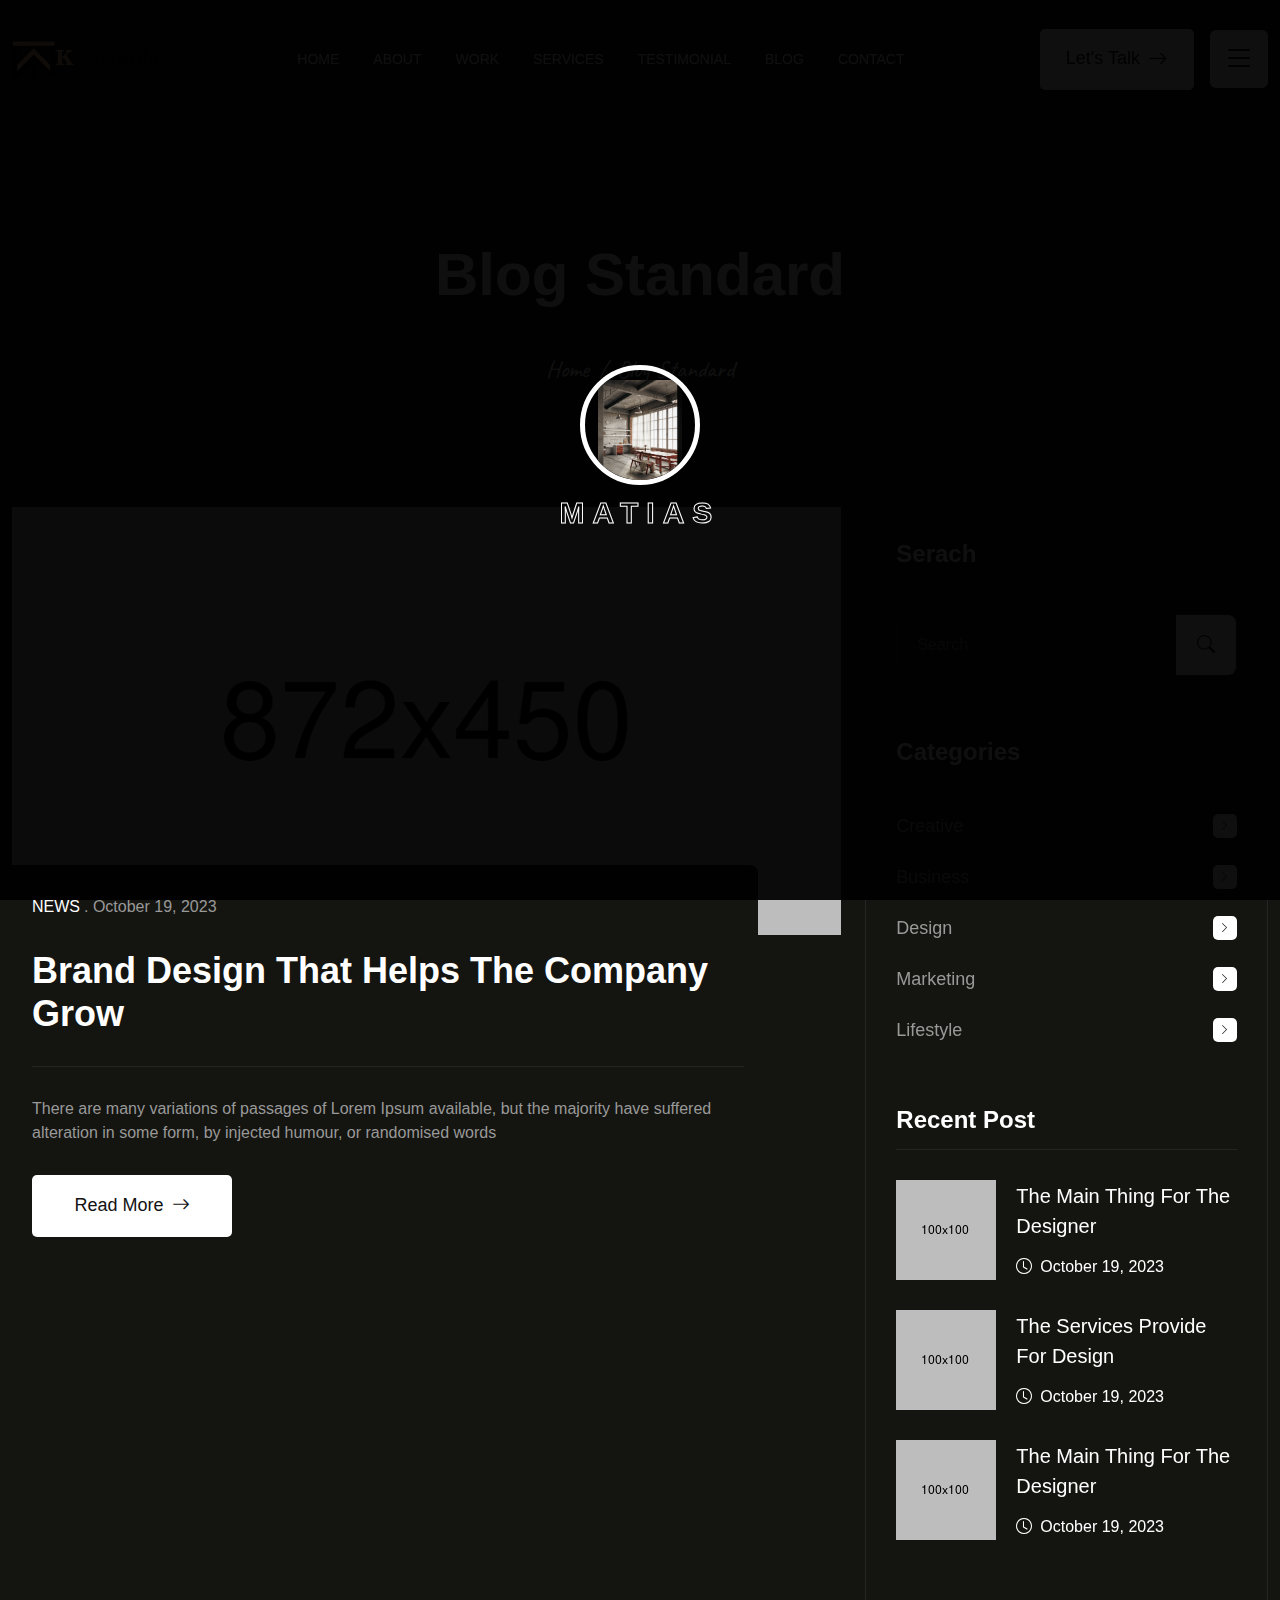
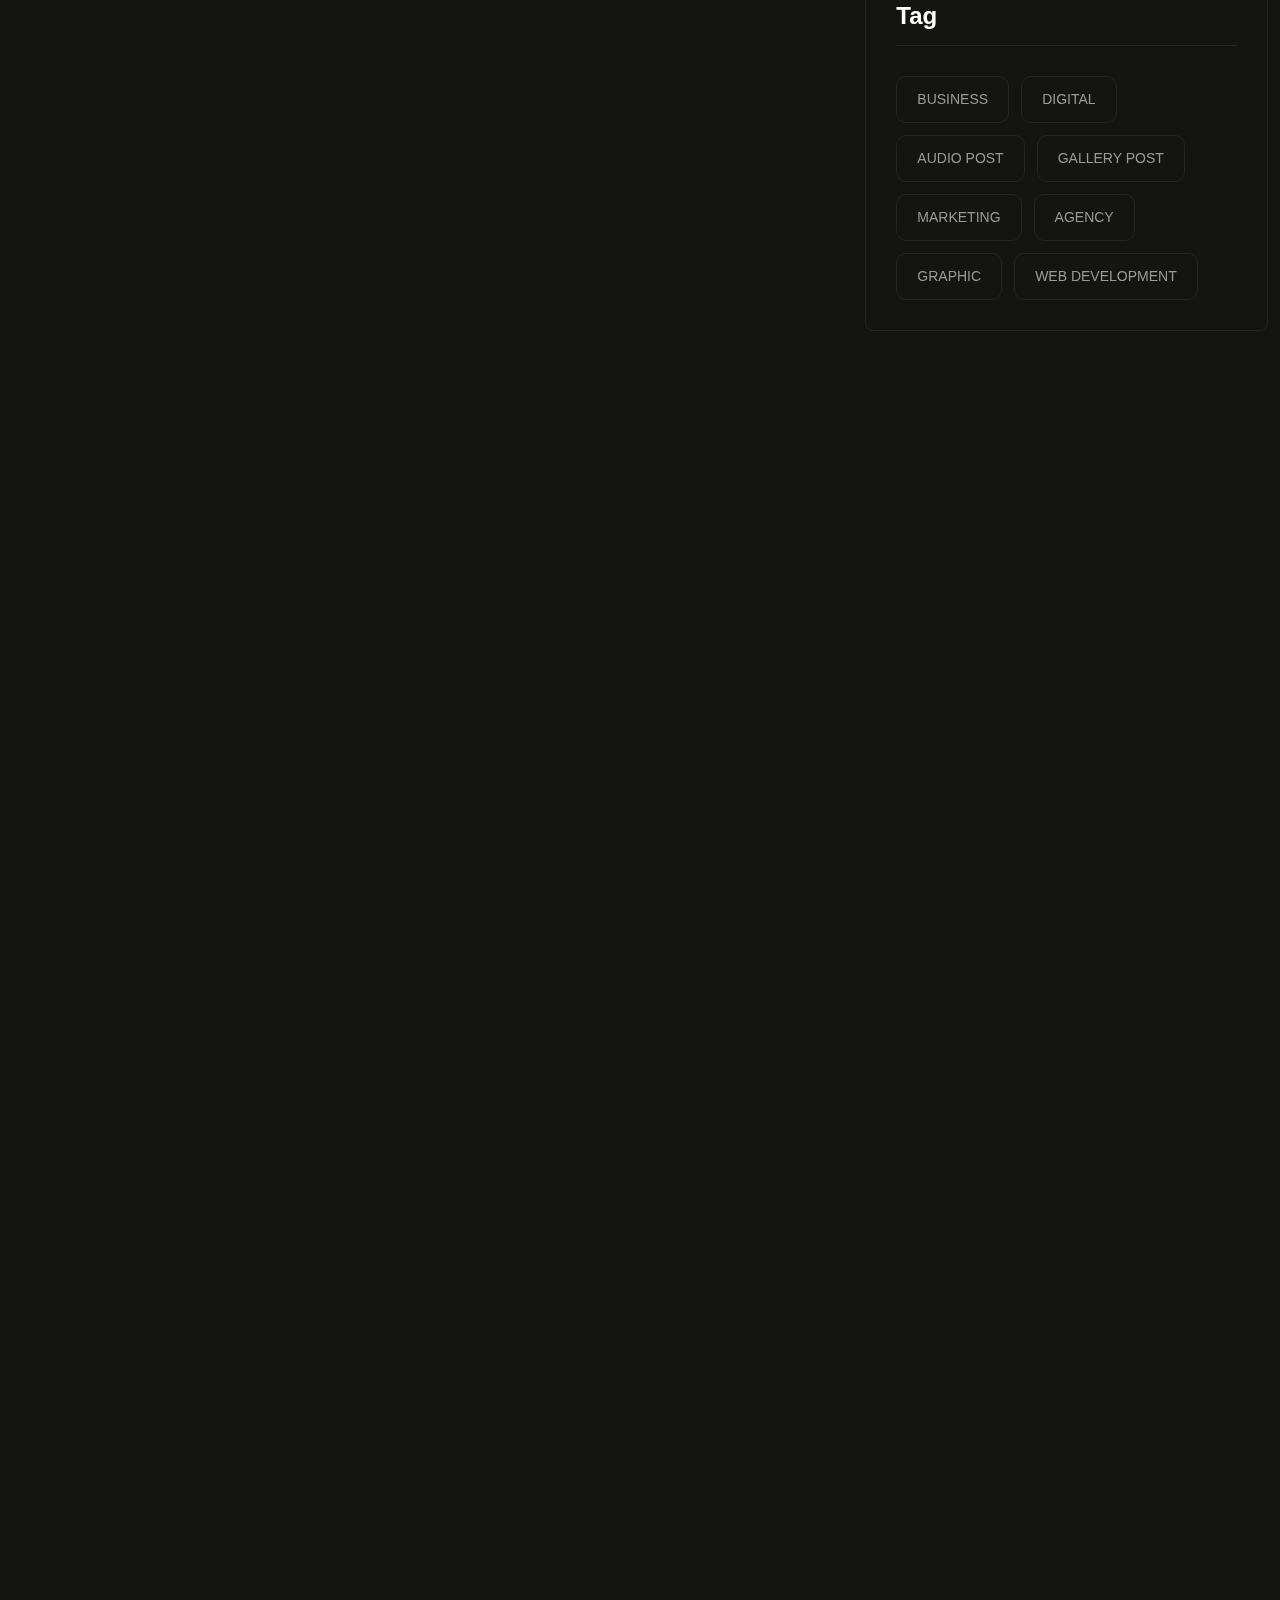
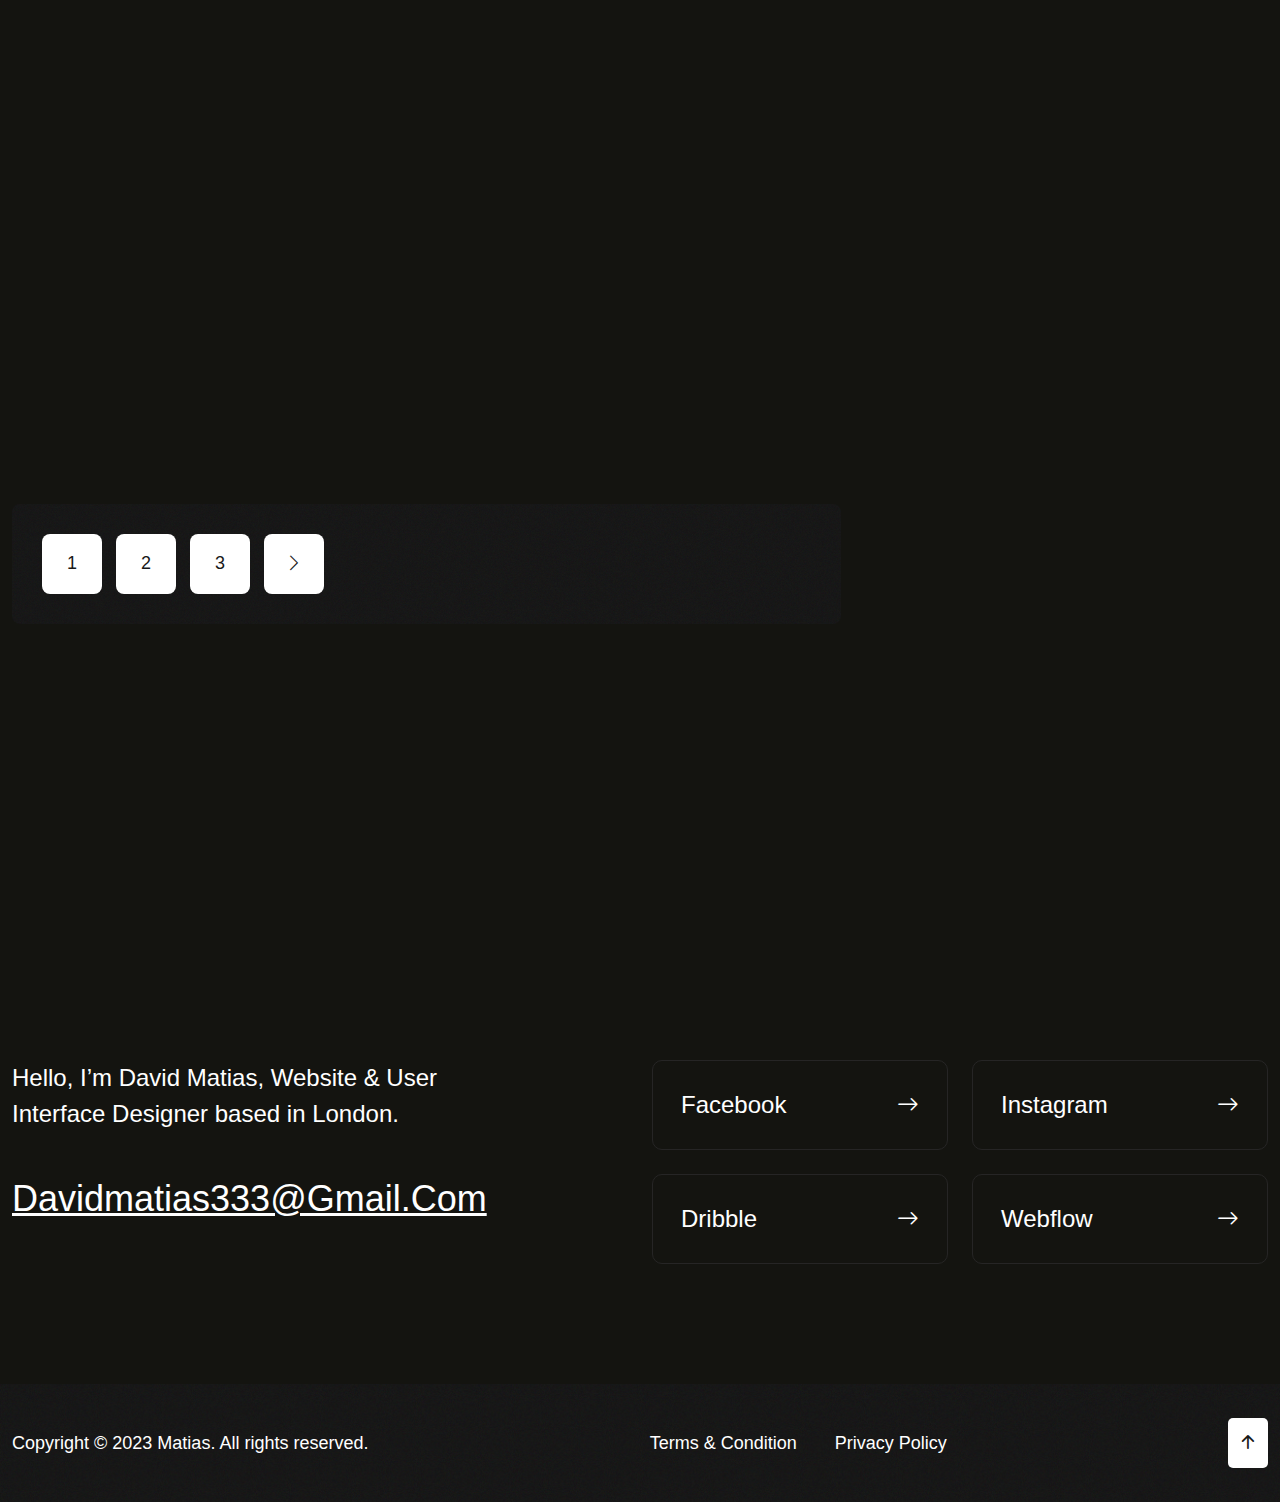
==== commit 03a0f035: "edits" ====
--- a/blog.html
+++ b/blog.html
@@ -6,7 +6,7 @@
    <meta http-equiv="X-UA-Compatible" content="IE=edge">
    <meta name="viewport" content="width=device-width, initial-scale=1.0">
    <!--<< Title >>-->
-   <title>Matias - Personal Portfolio Template</title>
+   <title>Studio Kenotomia - Visualisation Portfolio </title>
    <!--<< Favcion >>-->
    <link rel="shortcut icon" href="assets/img/logo/favicon.png">
    <!--<< Bootstrap min.css >>-->
@@ -22,7 +22,7 @@
 <div class="preloader__matias">
    <div class="box text-center">
       <div class="matias mb-10">
-         <img src="assets/img/banner/banner-man.png" alt="img">
+         <img src="assets/img/banner/1.png" alt="img">
       </div>
       <span class="fz-30 mati fw-600 text-uppercase">
          Matias
--- a/assets/css/main.css
+++ b/assets/css/main.css
@@ -32,8 +32,8 @@
   --mtitle: #000D27;
   --pra: #999999;
   --subtitle: #121212;
-  --base: #c9f31d;
-  --hover: #c2ec1d9e;
+  --base: #ffffff;
+  --hover: #ffffff9e;
   --bg1: #E9F0FF;
   --ftext: #818181;
   --footer: #181818;
@@ -41,7 +41,7 @@
   --border1: #414141;
   --ratting: #ffa311;
   --bgsection: #000D27;
-  --success: #3FCA90;
+  --success: #ffffff;
   --danger: #ED5050;
   --boxes1: rgba(26, 77, 190, 0.05);
   --cborder: #D9D9D9;
@@ -1866,6 +1866,7 @@
   box-shadow: 0px -31px 32px 9px #234DD4;
 }
 
+
 .header-wrapper {
   display: flex;
   flex-wrap: wrap;
@@ -2186,7 +2187,7 @@
   }
 }
 .banner__section {
-  background: url(../img/banner/banner-bg.png) no-repeat center center;
+  background: url(../img/banner/2.png) no-repeat center center;
   background-size: cover;
   position: relative;
   overflow: hidden;
